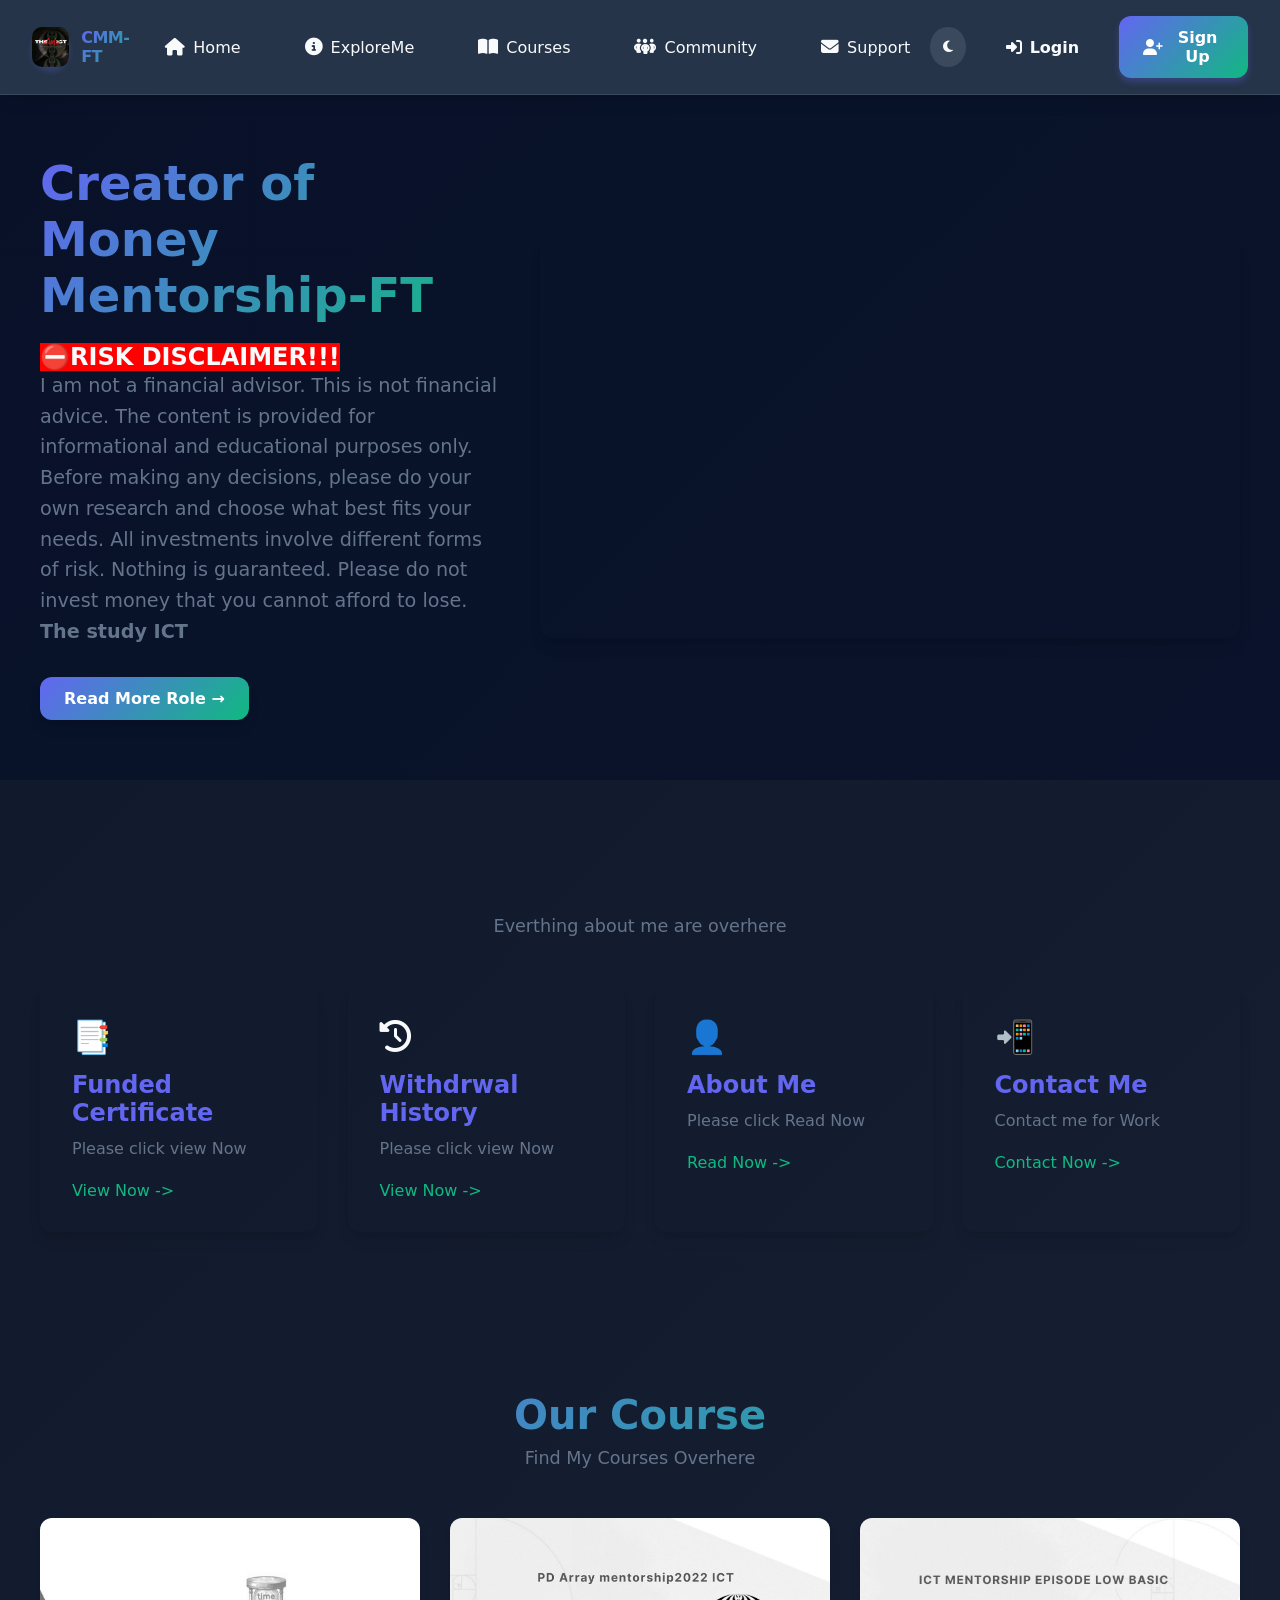
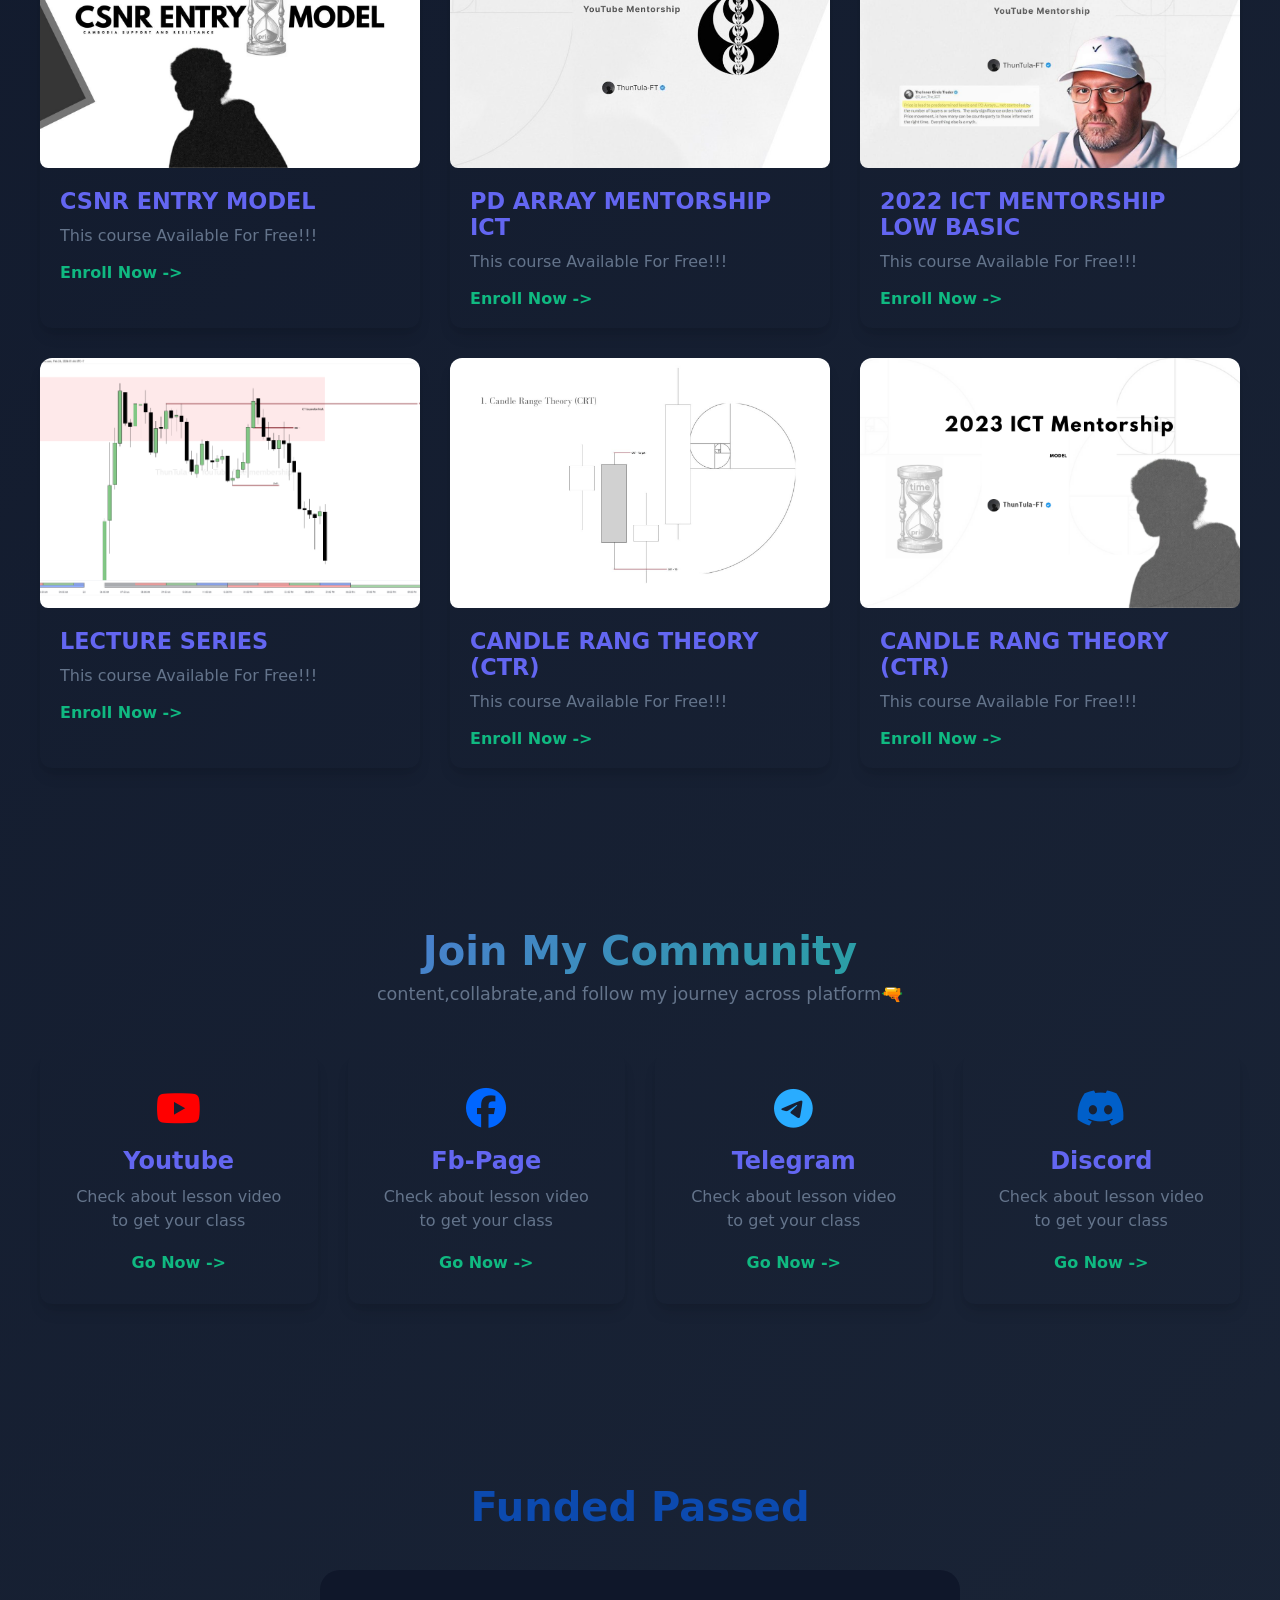
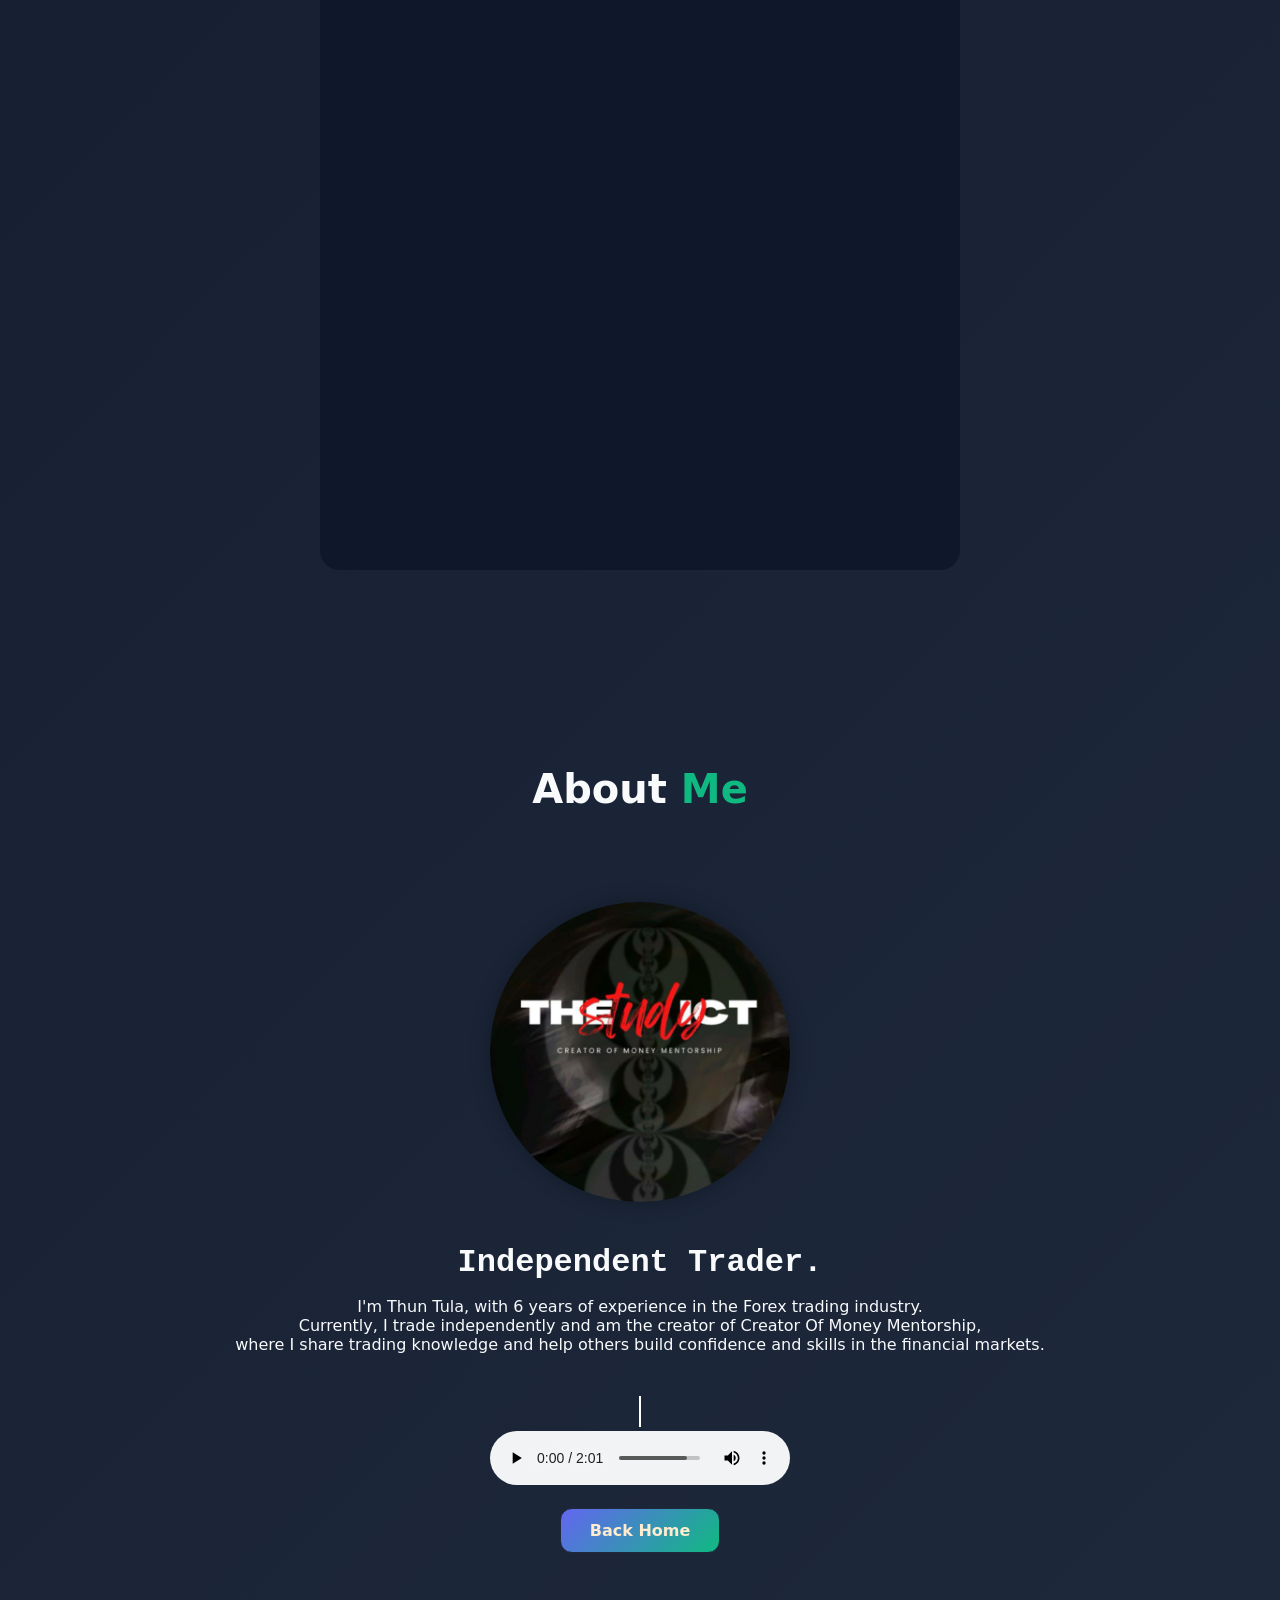
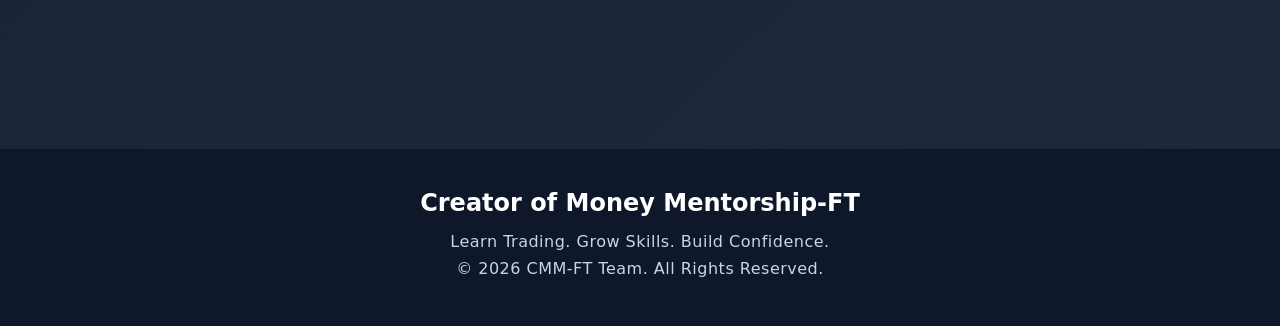
==== index.html @ d3e2100f "Initial commit" ====
<!DOCTYPE html>
<html lang="en">

<head>
    <meta charset="UTF-8">
    <meta name="viewport" content="width=device-width, initial-scale=1.0">
    <link rel="icon" type="img/jpg" href="/Frontend/favicon/fav.jpg">
    <title>Creator of Money Mentorship-FT</title>
    <link rel="stylesheet" href="https://cdnjs.cloudflare.com/ajax/libs/font-awesome/6.5.1/css/all.min.css">
    <link href="https://fonts.googleapis.com/css2?family=Changa+One&display=swap" rel="stylesheet">
    <link rel="stylesheet" href=":contentReference[oaicite:0]{index=0}">
    <link rel="stylesheet" href="/Frontend/style/style.css">

</head>

<body>
    <!--navbar section-->
    <header class="navbar">
        <div class="nav-container">
            <a href="#" class="nav-logo">
                <div class="logo-icon">
                    <img src="/Frontend//image/Profile.jpg" alt="logo">
                </div>
                <span class="logo-text">CMM-FT</span>
            </a>

            <!--menu section-->
            <ul class="nav-menu">
                <li class="nav-item">
                    <a href="#" class="nav-link">
                        <i class="fa-solid fa-house"></i>
                        Home
                    </a>
                </li>

                <li class="nav-item">
                    <a href="#explore" class="nav-link">
                        <i class="fa-solid fa-circle-info"></i>
                        ExploreMe
                    </a>
                </li>

                <li class="nav-item">
                    <a href="#course" class="nav-link">
                        <i class="fa-solid fa-book-open"></i>
                        Courses
                        <div class="dropdown">
                            <a href="#" class="dropdown-item">
                                CSNR ENTRY MODEL
                            </a>
                            <a href="#" class="dropdown-item">
                                PD ARRAY MENTORSHIP ICT
                            </a>
                            <a href="#" class="dropdown-item">
                                2022 ICT MENTORSHIP LOW BASIC
                            </a>
                            <a href="#" class="dropdown-item">
                                LECTURE SERIES
                            </a>
                            <a href="#" class="dropdown-item">
                                CANDLE RANG THEORY (CTR)
                            </a>
                            <a href="#" class="dropdown-item">
                                2023 ICT MENTORSHIP
                            </a>
                        </div>
                    </a>
                </li>
                <li class="nav-item">
                    <a href="#community" class="nav-link">
                        <i class="fa-sharp fa-solid fa-people-group"></i>
                        Community
                    </a>
                </li>

                <li class="nav-item">
                    <a onclick="showAlert()" class="nav-link">
                        <i class="fa-solid fa-envelope"></i>
                        Support
                    </a>
                </li>
            </ul>
            <div class="nav-actions">
                <button class="theme-toggle">
                    <i class="fa-solid fa-moon"></i>
                </button>
                <a onclick="showAlert()">
                    <button class="btn btn-login">
                        <i class="fas fa-sign-in-alt"></i>
                        Login
                    </button>
                </a>

                <a onclick="showAlert()">
                    <button class="btn btn-signup">
                        <i class="fa-solid fa-user-plus"></i>
                        Sign Up
                    </button>
                </a>

            </div>
            <div class="hamburger">
                <span></span>
                <span></span>
                <span></span>
            </div>
        </div>


        <!--mobile menu-->
        <div class="mobile-menu">
            <a href="#" class="mobile-nav-link">
                <i class="fa-solid fa-house"></i>
                Home
                <a href="#explore" class="mobile-nav-link">
                    <i class="fa-solid fa-circle-info"></i>
                    Explore Me
                </a>
            </a>
            <a href="#course" class="mobile-nav-link">
                <i class="fa-solid fa-book-open"></i>
                Courses
            </a>
            <a href="#community" class="mobile-nav-link">
                <i class="fa-sharp fa-solid fa-people-group"></i>
                Community
            </a>
            <a href="https://t.me/ThunTulaFT" target="_blank" class="mobile-nav-link">
                <i class="fa-solid fa-envelope"></i>
                Support
            </a>

            <div class="mobile-actions">
                <button class="btn btn-login">
                    <i class="fas fa-sign-in-alt"></i>
                    Login
                </button>
                <button class="btn btn-login">
                    <i class="fa-solid fa-user-plus"></i>
                    Sign up
                </button>
            </div>
        </div>
    </header>


    <section class="hero">
        <div class="hero-container">
            <div class="hero-content">
                <h1>Creator of Money Mentorship-FT</h1>
                <h2>⛔️RISK DISCLAIMER!!!</h2>
                <p class="typing">
                    I am not a financial advisor.
                    This is not financial advice.
                    The content is provided for informational and educational purposes only.
                    Before making any decisions, please do your own research and choose what best fits your needs.
                    All investments involve different forms of risk. Nothing is guaranteed.
                    Please do not invest money that you cannot afford to lose.<br>
                    <strong>The study ICT</strong>
                </p>
                <div class="hero-buttons">
                    <a href="Readmore.html" class="btn btn-primary" target="_blank">
                        Read More Role →
                    </a>
                </div>
            </div>

            <div class="hero-image">
            </div>
        </div>
    </section>

    <section class="explore" id="explore">
        <div class="explore-container">
            <h2 class="explore-title">Explore My Details</h2>
            <p class="explore-subtitle">
                Everthing about me are overhere
            </p>
            <div class="explore-grid">

                <div class="explore-card">
                    <div class="icon">📑</div>
                    <h3>Funded Certificate</h3>
                    <p>Please click view Now</p>
                    <a href="#certificate" class="explore-btn">View Now -></a>
                </div>

                <div class="explore-card">
                    <div class="icon"><i class="fas fa-history"></i></div>
                    <h3>Withdrwal History</h3>
                    <p>Please click view Now </p>
                    <a href="withdraw.html" class="explore-btn" target="_blank">View Now -></a>
                </div>

                <div class="explore-card">
                    <div class="icon">👤</div>
                    <h3>About Me</h3>
                    <p>Please click Read Now</p>
                    <a href="#aboutme" class="explore-btn">Read Now -></a>
                </div>

                <div class="explore-card">
                    <div class="icon contactme">📲</div>
                    <h3>Contact Me</h3>
                    <p>Contact me for Work</p>
                    <a href="https://t.me/ThunTulaFT " target="_blank" class="explore-btn">Contact Now -></a>
                </div>
            </div>
        </div>
    </section>
    <man>
        <!--Cousrse Section-->
        <section class="course" id="course">
            <div class="course-container">
                <h2 class="course-title">Our Course</h2>
                <p class="course-subtitle">Find My Courses Overhere</p>
                <div class="course-grid">

                    <div class="course-card">
                        <img src="/Frontend//image/CNR.JPG" alt="portfolio 1">
                        <div class="course-content">
                            <h3>CSNR ENTRY MODEL</h3>
                            <p>This course Available For Free!!! </p>
                            <a href="https://www.youtube.com/watch?v=GwpZ67wB1wU&list=PLSvS4MF3vztY5lLiX4H180KcWMzcq28nS"
                                class="course-btn" target="_blank">
                                Enroll Now -> </a>
                        </div>
                    </div>

                    <div class="course-card">
                        <img src="/Frontend//image/PD2022.jpg" alt="portfolio 1">
                        <div class="course-content">
                            <h3>PD ARRAY MENTORSHIP ICT</h3>
                            <p>This course Available For Free!!!</p>
                            <a href="https://www.youtube.com/watch?v=SGGp9Tu4rHY&list=PLSvS4MF3vztbZGdLBbbGrmIPS9zjId9E1"
                                class="course-btn" target="_blank">
                                Enroll Now -></a>
                        </div>
                    </div>

                    <div class="course-card">
                        <img src="/Frontend//image/2022Lowbasic.jpg" alt="portfolio 1">
                        <div class="course-content">
                            <h3>2022 ICT MENTORSHIP LOW BASIC</h3>
                            <p>This course Available For Free!!!</p>
                            <a href="https://www.youtube.com/watch?v=KZmHzyJN9XU&list=PLSvS4MF3vztZxAFco-1-sVggJFagF5srw"
                                class="course-btn" target="_blank">
                                Enroll Now -></a>
                        </div>
                    </div>

                    <div class="course-card">
                        <img src="/Frontend//image/Lecture.jpj.png" alt="portfolio 1">
                        <div class="course-content">
                            <h3>LECTURE SERIES</h3>
                            <p>This course Available For Free!!!</p>
                            <a href="https://www.youtube.com/watch?v=MzbNcV7ZjGQ&list=PLSvS4MF3vzta4-t3RJPoKAr5DSOoAqXLY"
                                class="course-btn" target="_blank">
                                Enroll Now -></a>
                        </div>
                    </div>

                    <div class="course-card">
                        <img src="/Frontend//image/CRT(ICT).JPG" alt="portfolio 1">
                        <div class="course-content">
                            <h3>CANDLE RANG THEORY (CTR)</h3>
                            <p>This course Available For Free!!!</p>
                            <a href="https://www.youtube.com/watch?v=RX27lgINgR8&list=PLSvS4MF3vztZA9cQuiKvwjT5oh3g2rDn9"
                                class="course-btn" target="_blank">
                                Enroll Now -></a>
                        </div>
                    </div>

                    <div class="course-card">
                        <img src="/Frontend//image/2023ICT.JPG" alt="portfolio 1">
                        <div class="course-content">
                            <h3>CANDLE RANG THEORY (CTR)</h3>
                            <p>This course Available For Free!!!</p>
                            <a href="https://www.youtube.com/watch?v=yVVTRS_9ZbY&list=PLSvS4MF3vztYLpqIWCcK0OPNbBn0mC2Wa"
                                class="course-btn" target="_blank">
                                Enroll Now -></a>
                        </div>
                    </div>

                </div>
            </div>
        </section>

        <section class="community" id="community">
            <div class="community-container">
                <h2 class="community-title">Join My Community</h2>
                <p class="community-subtitle">
                    content,collabrate,and follow my journey across platform🔫
                </p>
                <div class="community-grid">

                    <div class="community-card">
                        <div class="icon icon-1"><i class="fa-brands fa-youtube"></i></div>
                        <h3>Youtube</h3>
                        <p>Check about lesson video to get your class</p>
                        <a href="https://www.youtube.com/@ThunTula-FT" class="community-btn" target="_blank">
                            Go Now ->
                        </a>
                    </div>

                    <div class="community-card">
                        <div class="icon icon-2"><i class="fa-brands fa-facebook"></i></div>
                        <h3>Fb-Page</h3>
                        <p>Check about lesson video to get your class</p>
                        <a href="https://www.facebook.com/profile.php?id=61568427742130" class="community-btn"
                            target="_blank">
                            Go Now ->
                        </a>
                    </div>

                    <div class="community-card">
                        <div class="icon icon-3"><i class="fa-brands fa-telegram"></i></div>
                        <h3>Telegram</h3>
                        <p>Check about lesson video to get your class</p>
                        <a href="https://t.me/Creator_of_membership_FT" class="community-btn" target="_blank">

                            Go Now ->
                        </a>
                    </div>

                    <div class="community-card">
                        <div class="icon icon-4"><i class="fa-brands fa-discord"></i></div>
                        <h3>Discord</h3>
                        <p>Check about lesson video to get your class</p>
                        <a href="https://discord.com/invite/UXzxFatB6F" class="community-btn" target="_blank">
                            Go Now ->
                        </a>
                    </div>
                </div>
            </div>
        </section>
        <!--Certifarte Section-->

        <!-- Certificate Section -->
        <section class="certificate-section" id="certificate">
            <h2 class="section-title">Funded Passed</h2>

            <div class="certificate-slider">
                <div class="certificate-track"></div>
            </div>
        </section>

        <section class="aboutme" id="aboutme">
            <h2 class="heading">About <span>Me</span></h2>

            <div class="about-img">
                <img src="/Frontend/image/Profile.jpg" alt="">
                <span class="circle-span"></span>
            </div>

            <div class="about-content">
                <h3>Independent Trader.</h3>
                <p>I'm Thun Tula, with 6 years of experience in the Forex trading industry.<br> Currently, I trade
                    independently and am the creator of Creator Of Money Mentorship, <br>where I share trading knowledge
                    and
                    help others build confidence and skills in the financial markets.
                </p>
                <strong>I am student of The Inner circle Trader!
                    <i class="fa-solid fa-circle-check blue-tick"></i>

                </strong>
                <br>
                <audio controls>
                    <source src="/Frontend/voice/ICTvoice.mp3" type="audio/mpeg">
                    Your browser does not support audio.
                </audio>
                <br><br>
                <div class="btn-box" btns>
                    <a href="#" class="btns btn">Back Home</a>
                </div>

            </div>
        </section>
    </man>
    <footer class="footer">
        <div class="footer-content">
            <h3>Creator of Money Mentorship-FT</h3>
            <p>Learn Trading. Grow Skills. Build Confidence.</p>
            <p>© 2026 CMM-FT Team. All Rights Reserved.</p>
        </div>
    </footer>

    <script src="/Frontend/js/scrip.js"></script>
</body>

</html>
---- Frontend/style/style.css ----
* {
  margin: 0;
  padding: 0;
  box-sizing: border-box;
  font-family: 'Segoe UI', system-ui, sans-serif;
}

:root {
  --primary: #6366f1;
  --primary-dark: #4f46e5;
  --secondary: #10b981;
  --dark: #1e293b;
  --light: #f8fafc;
  --gray: #64748b;
  --gradient: linear-gradient(135deg, var(--primary), var(--secondary));
  --shadow: 0 10px 15px -3px rgba(0, 0, 0, 0.1), 0 4px 6px -2px rgba(0, 0, 0, 0.05);
  --radius: 12px;
  --transition: all 0.3s cubic-bezier(0.25, 0.46, 0.45, 0.94);
}
html {
  scroll-behavior: smooth;
}
body {
  background: linear-gradient(135deg, #0f172a, #1e293b);
  color: var(--light);
  min-height: 100vh;
  display: flex;
  flex-direction:column;
}

/*header*/
/* Navigation Bar Styles */
.navbar {
  background: rgba(40, 54, 75, 0.95);
  backdrop-filter: blur(10px);
  border-bottom: 1px solid rgba(255, 255, 255, 0.1);
  padding: 1rem 2rem;
  position:sticky;
  top: 0;
  z-index: 1000;
  box-shadow: var(--shadow);
}
.nav-container {
  max-width: 1400px;
  margin: 0 auto;
  display: flex;
  justify-content: space-between;
  align-items: center;
}

.nav-logo {
  display: flex;
  align-items: center;
  gap: 0.75rem;
  text-decoration:none ;
}

.logo-icon {
  background: var(--gradient);
  width: 40px;
  height: 40px;
  border-radius: 100px;
  display: flex;
  align-items: center;
  justify-content: center;
  font-size: 1.5rem;
  color: white;
  box-shadow: 0 4px 6px rgba(99, 102, 241, 0.3);
  transition: var(--transition);
}
.logo-icon img{
  width: 100%;
  height: 100%;
  object-fit: cover;
  border-radius: 10px;
  display: block;
}
.nav-logo:hover .logo-icon {
  transform:rotate(10deg) scale(1.2);

}

.logo-text {
  font-size: 1rem;
  font-weight: 700;
  background: var(--gradient);
  -webkit-background-clip: text;
  background-clip: text;
  color: transparent;
  letter-spacing: -0.5px;
  text-decoration: none;
}

/*menu fuction*/
.nav-menu {
  display: flex;
  list-style: none;
  gap: 1.5rem;
}

.nav-item {
  position: relative;
}

.nav-link {
  color: var(--light);
  text-decoration: none;
  font-weight: 500;
  padding: 0.75rem 1.25rem;
  border-radius: var(--radius);
  transition: var(--transition);
  display: flex;
  align-items: center;
  gap: 0.5rem;
  position: relative;
  overflow: hidden;
}

.nav-link::before {
  content: '';
  position: absolute;
  top: 0;
  left: -100%;
  width: 100%;
  height: 100%;
  background: var(--gradient);
  transition: left 0.5s ease;
  z-index: -1;
  border-radius: var(--radius);
}

.nav-link:hover::before {
  left: 0;
}

.nav-link:hover {
  color: white;
  transform: translateY(-2px);
  box-shadow: 0 5px 15px rgba(99, 102, 241, 0.4);
}

.nav-link i {
  font-size: 1.1rem;
  transition: transform 0.3s ease;
}

.nav-link:hover i {
  transform: scale(1.2);
}

.nav-actions {
  display: flex;
  align-items: center;
  gap: 1rem;
}

.btn {
  padding: 0.75rem 1.5rem;
  border-radius: var(--radius);
  font-weight: 600;
  cursor: pointer;
  transition: var(--transition);
  border: none;
  display: flex;
  align-items: center;
  gap: 0.5rem;
}

.btn-login {
  background: transparent;
  color: var(--light);
  border: 1px solid var(--gray);
  
}

.btn-login:hover {
  background: rgba(255, 255, 255, 0.1);
  border-color: var(--primary);
  transform: translateY(-2px);
}

.btn-signup {
  background: var(--gradient);
  color: white;
  box-shadow: 0 4px 6px rgba(99, 102, 241, 0.3);
}

.btn-signup:hover {
  transform: translateY(-2px) scale(1.05);
  box-shadow: 0 6px 20px rgba(99, 102, 241, 0.4);
}
#m{
  text-decoration: none;
}

.hamburger {
  display: none;
  flex-direction: column;
  cursor: pointer;
  gap: 4px;
  padding: 0.5rem;
  border-radius: 6px;
  background: rgba(255, 255, 255, 0.1);
}

.hamburger span {
  width: 25px;
  height: 3px;
  background: var(--light);
  border-radius: 2px;
  transition: var(--transition);
}

.dropdown {
  position: absolute;
  top: 100%;
  left: 0;
  background: rgba(30, 41, 59, 0.95);
  backdrop-filter: blur(10px);
  min-width: 200px;
  border-radius: var(--radius);
  box-shadow: var(--shadow);
  opacity: 0;
  visibility: hidden;
  transform: translateY(10px);
  transition: var(--transition);
  z-index: 100;
}

.nav-item:hover .dropdown {
  opacity: 1;
  visibility: visible;
  transform: translateY(0);
}

.dropdown-item {
  display: block;
  padding: 0.75rem 1.5rem;
  color: var(--light);
  text-decoration: none;
  transition: var(--transition);
  border-bottom: 1px solid rgba(255, 255, 255, 0.05);
}

.dropdown-item:last-child {
  border-bottom: none;
}

.dropdown-item:hover {
  background: rgba(99, 102, 241, 0.2);
  padding-left: 2rem;
}


.theme-toggle {
  background: rgba(255, 255, 255, 0.1);
  border: none;
  width: 40px;
  height: 40px;
  border-radius: 50%;
  display: flex;
  align-items: center;
  justify-content: center;
  cursor: pointer;
  color: var(--light);
  transition: var(--transition);
}

.theme-toggle:hover {
  background: var(--primary);
  transform: rotate(30deg);
}

/* Mobile Menu Styles */
.mobile-menu {
  display: none;
  position: absolute;
  top: 100%;
  left: 0;
  width: 100%;
  background: rgba(30, 41, 59, 0.98);
  backdrop-filter: blur(10px);
  border-radius: 0 0 var(--radius) var(--radius);
  box-shadow: var(--shadow);
  padding: 1rem;
  flex-direction: column;
  gap: 0.5rem;
  opacity: 0;
  visibility: hidden;
  transform: translateY(-10px);
  transition: var(--transition);
}

.mobile-menu.active {
  opacity: 1;
  visibility: visible;
  transform: translateY(0);
}

.mobile-nav-link {
  display: flex;
  align-items: center;
  gap: 0.5rem;
  padding: 1rem;
  color: var(--light);
  text-decoration: none;
  border-radius: var(--radius);
  transition: var(--transition);
}

.mobile-nav-link:hover {
  background: rgba(99, 102, 241, 0.2);
}

.mobile-actions {
  display: flex;
  gap: 0.5rem;
  margin-top: 1rem;
}

.mobile-actions .btn {
  flex: 1;
  justify-content: center;
}

@media screen and (max-width: 968px) {

  .nav-menu,
  .nav-actions {
    display: none;
  }

  .hamburger {
    display: flex;
  }

  .mobile-menu {
    display: flex;
  }
}

@media screen and (max-width: 480px) {
  .navbar {
    padding: 1rem;
  }

  .logo-text {
    font-size: 1.3rem;
  }

  .mobile-actions {
    flex-direction: column;
  }
}

/* Animation for page load */
@keyframes fadeIn {
  from {
    opacity: 0;
    transform: translateY(-20px);
  }

  to {
    opacity: 1;
    transform: translateY(0);
  }
}

.navbar {
  animation: fadeIn 0.8s ease;
}



.hero {
  flex: 1;
  display: flex;
  align-items: center;
  justify-content: center;
  padding: 60px 20px;
  /* Background image */
  background-image:
    linear-gradient(rgba(5, 15, 40, 0.7), rgba(5, 15, 40, 0.7));
}

.hero-container {
  max-width: 1200px;
  display: grid;
  grid-template-columns: 1fr 1fr;
  gap: 40px;
  align-items: center;
}

.hero-content h1 {
  font-size: 3rem;
  font-weight: 800;
  margin-bottom: 20px;
  background: var(--gradient);
  animation: mentor1;
  animation-duration: 10s;
  animation-iteration-count: infinite;
  animation-delay: 4s;
  -webkit-background-clip: text;
  -webkit-text-fill-color: transparent;
}
/*@keyframes mentor1{
  from{margin-left:100%}
    to{margin-right:50%;}
}*/
@keyframes mentor1{
  50%{transform: rotateX(360deg);}
}
.hero-content h2{
  background: red;
  display: inline-block;
  animation: opacity;
  animation-duration: 8s;
  animation-iteration-count: infinite;
}
@keyframes opacity{
  50%{opacity:0;}
}
.hero-content p {
  font-size: 1.2rem;
  line-height: 1.6;
  color: var(--gray);
  margin-bottom: 30px;
  animation: fadeIn 7s ease-in-out;
}

.hero-buttons {
  display: flex;
  gap: 15px;
}

.btn {
  padding: 12px 24px;
  border-radius: var(--radius);
  font-size: 1rem;
  font-weight: 600;
  cursor: pointer;
  transition: var(--transition);
  border: none;
}

.btn-primary {
  background: var(--gradient);
  color: white;
  box-shadow: var(--shadow);
  text-decoration: none;
}

.btn-primary:hover {
  transform: translateY(-3px) scale(1.03);
}


.btn-outline:hover {
  background: var(--primary-dark);
  color: white;
  border-color: var(--primary-dark);
}

.hero-image {
  width: 700px;
  height: 400px;
  border-radius: var(--radius);
  box-shadow: var(--shadow);
  background-size: cover;
  background-position: center;

  /* 2 animations together */
  animation: changeImage1 20s infinite,float 5s ease-in-out infinite;
}

@keyframes changeImage1 {
  0%, 24% {
    background-image: url("/Frontend//image/even1.jpg");
  }

  25%, 49% {
    background-image: url("/Frontend//image/even2.jpg");
  }

  50%, 74% {
    background-image: url("/Frontend//image/even3.jpg");
  }

  75%, 100% {
    background-image: url("/Frontend//image/pull1.jpg");
  }
}



@keyframes float {

  0%,
  100% {
    transform: translateY(0);
  }

  50% {
    transform: translateY(-30px);
  }
}

/* Responsive */
@media (max-width: 900px) {
  .hero-container {
    grid-template-columns: 1fr;
    text-align: center;
  }

  .hero-buttons {
    justify-content: center;
  }
}
.explore{
  padding: 80px 20px;
  color: var(--light);
  text-align: center;
  transition: var(--transition);
}
.ligh-mode .explore{
  background: var(--dark);
}
.explore-title{
  font-size: 2.5rem;
  font-weight: 700;
  margin-bottom: 10px;
  background: var(--gradient);
  -webkit-background-clip: text;
  -webkit-text-fill-color: transparent;
  overflow: hidden;
  white-space: nowrap;
  width: 0;
  animation: typing;
  animation-duration: 10s;
  animation-iteration-count: infinite;
}
@keyframes typing {
  from {
    width: 0;
  }
  to {
    width: 100%;
  }
}


 

.explore-subtitle{
  color:var(--gray) ;
  font-size: 1.1rem;
  margin-bottom: 50px;
}
.explore-grid{
  display: grid;
  grid-template-columns: repeat(auto-fit,minmax(250px,1fr));
  gap:30px;
  max-width: 1200px;
  margin: auto;
}
.explore-card{
  padding: 30px;
  border-radius:var(--radius);
  box-shadow: var(--shadow);
  transition: var(--transition);
  text-align: left;
  border: 2px solid transparent;
}
.ligh-mode .explore-card{
  background: #ffffff;
  color: var(--dark);
  box-shadow: 0 8px 20px rgba(0,0,0,0.08);
}
.ligh-mode .explore-card:hover{
  background:linear-gradient(#ffffff,#ffffff)padding-box,var(--gradient) border-box;
}
.explore-card .icon{
  font-size: 2rem;
  margin-bottom: 15px;
}
.explore-card h3{
  font-size: 1.5rem;
  margin-bottom: 10px;
  color: var(--primary);
}
.ligh-mode .explore-card h3{
  color: var(--secondary);
}
.explore-card p{
  font-size: 1rem;
  color: var(--gray);
  margin-bottom:20px;
  line-height: 1.5;
}
.explore-btn{
  display: inline-block;
  font-size: 600;
  color:var(--secondary);
  transition: var(--transition);
  text-decoration: none;
}
.explore-btn:hover{
  color: var(--primary);
  text-decoration: underline;
}
.course {
  padding: 80px 20px;
  /* background: var(--dark); */
  color: var(--light);
  text-align: center;
  transition: var(--transition);
}

.light-mode .course {
  background: var(--light);
  color: var(--dark);
}

.course-title {
  font-size: 2.5rem;
  font-weight: 700;
  margin-bottom: 10px;
  background: var(--gradient);
  -webkit-background-clip: text;
  -webkit-text-fill-color: transparent;
}


.course-subtitle {
  color: var(--gray);
  font-size: 1.1rem;
  margin-bottom: 50px;
}

.course-grid {
  display: grid;
  grid-template-columns: repeat(auto-fit, minmax(280px, 1fr));
  gap: 30px;
  max-width: 1200px;
  margin: auto;
}

.course-card {
  /* background: #0f172a; */
  border-radius: var(--radius);
  box-shadow: var(--shadow);
  overflow: hidden;
  transition: var(--transition);
  text-align: left;
  cursor: pointer;
}


.course-card img {
  width: 100%;
  height: 250px;
  object-fit: cover; 
  border-radius: 8px; 
  display: block;
  transition: transform 0.4s ease;
}

.course-card img:hover {
  transform: scale(1.05);
}

.course-card:hover img {
  transform: scale(1.05);
}

.course-content {
  padding: 20px;
}

.course-card h3 {
  font-size: 1.4rem;
  margin-bottom: 10px;
  color: var(--primary);
}

.light-mode .course-card h3 {
  color: var(--secondary);
}

.course-card p {
  font-size: 1rem;
  color: var(--gray);
  line-height: 1.5;
  margin-bottom: 15px;
}

.course-btn {
  font-weight: 600;
  color: var(--secondary);
  text-decoration: none;
  transition: var(--transition);
}

.course-btn:hover {
  color: var(--primary);
  text-decoration: underline;
}
.community{
  padding:80px 20px;
  color:var(--light);
  text-align: center;
  transition: var(--transition);
}
.ligh-mode .community{
  background: var(--light);
  color: var(--dark);
}
.community-title{
  font-size: 2.5rem;
  font-weight: 700;
  margin-bottom: 10px;
  background: var(--gradient);
  -webkit-background-clip: text;
  -webkit-text-fill-color: transparent;
}
.community-subtitle{
  color: var(--gray);
  font-size: 1.1rem;
  margin-bottom: 50px;
}
.community-grid{
  display: grid;
  grid-template-columns: repeat(auto-fit,minmax(250px,1fr));
  gap:30px;
  max-width: 1200px;
  margin: auto;
}
.community-card{
  padding:30px;
  border-radius: var(--radius);
  box-shadow: var(--shadow);
  transition: var(--transition);
  text-align: center;
  cursor: pointer;
  border: 2px solid transparent;
}
.ligh-mode .community-card{
  background: #ffffff;
  color: var(--dark);
  box-shadow: 0 8px 20px rgba(0,0,0,0.08);
}
.community-card:hover{
  transform: translateY(-8px);
  border:2px solid transparent;
}
.ligh-mode .community-card:hover{
  background: linear-gradient(#ffffff,#ffffff) padding-box,var(--gradient) border-box;
}
.community-card .icon{
  font-size: 2.5rem;
  margin-bottom: 15px;
}
.community-card .icon-1{
  color: red;
}
.community-card .icon-2{
  color: #0066FF;
}
.community-card .icon-3{
  color:#29ACFF;
}
.community-card .icon-4{
  color: #005FC9;
}
.community-card h3{
  font-size: 1.5rem;
  margin-bottom: 10px;
  color: var(--primary);
}
.ligh-mode .community-card h3{
  color: var(--secondary);
}
.community-card p{
  font-size: 1rem;
  color: var(--gray);
  margin-bottom: 20px;
  line-height: 1.5;
}
.community-btn{
  display: inline-block;
  font-weight: 600;
  color: var(--secondary);
  text-decoration: none;
  transition: var(--transition);
}
.community-btn:hover{
  color: var(--primary);
  text-decoration: underline;
}


.aboutme{
  display: flex;
  justify-content: center;
  align-items: center;
  flex-direction: column;
  gap: 2rem;
  padding: 6rem;
}
.ligh-mode .aboutme{
  background: var(--light);
  color: var(--dark);
}
.about-img{
  position: relative;
  width: 20rem;
  height: 20rem;
  border-radius: 50%;
  display: flex;
  justify-content: center;
  align-items: center;
}
.about-img img{
  width: 300px;
  height: 300px;
  border-radius: 50%;
  object-fit: cover;
  border:var(--dark);
  box-shadow: 0 0 20px rgba(0, 0, 0, 0.3);
}
span{
  color: var(--secondary);
}

.heading{
  font-size: 2.5rem;
  margin-bottom: 3rem;
  text-align: center;
}
.about-content{
  text-align: center;
}
.about-content p{
  font-size: 1rem;
  margin: 1rem 0 2rem;
}
.about-content h3{
  font-size: 2rem;
  font-family: "Roboto Mono", monospace;
}
.btn-box .btns{
  display: inline-block;
  width: 10rem;
  font-size: 1    rem;
  border: 0.1rem solid var(--dark);
  background: var(--gradient);
  text-decoration: none;
  color: blanchedalmond;
}
.bnts a{
  align-items: center;
  font-size: ;
}
.btn-box .btns a::before{
  background: var(--primary);
  
}
.about-content strong{
  font-size: 1.7rem;
  margin-top: 10px;
  display: inline-block;   /* important */
  width: 0;
  overflow: hidden;        /* hide text */
  white-space: nowrap;     /* keep text on one line */
  border-right: 2px solid white; /* cursor */
  animation: student 10s steps(30) infinite,
             blink 0.7s step-end infinite;
          
}
@keyframes student{
   0% {
    width: 0;
  }
  50% {
    width: 100%;
  }
  100% {
    width: 0;
  }
}

.blue{
  display: flex;
  font-size: 0.2rem;
}
.about-content i{
  color: rgb(0, 102, 255);
}

/* CERTIFICATE SECTION */

.certificate-section{
    width: 50%;
    margin: 100px auto;
    text-align: center;
}

.section-title{
    font-size: 2.5rem;
    margin-bottom: 40px;
    color: #0c4aaf;
}

.certificate-slider{
    width: 100%;
    height: 600px; /* change height */
    border-radius: 20px;
    overflow: hidden;
    position: relative;
    background:#0f172a;
}

.certificate-track{
    width: 100%;
    height: 100%;
    animation: certificateSlide 60s infinite;

    background-size: contain; /* important */
    background-repeat: no-repeat;
    background-position: center;
}

/* AUTO IMAGE CHANGE */

@keyframes certificateSlide{

    0%{
        background-image: url("/Frontend/image/cert1.png");
    }

    20%{
        background-image: url("/Frontend/image/cert2.PNG");
    }

    40%{
        background-image: url("/Frontend/image/cert3.png");
    }

    60%{
        background-image: url("/Frontend/image/cert4.JPG");
    }

    80%{
        background-image: url("/Frontend/image/cert5.JPG");
    }

    100%{
        background-image: url("/Frontend/image/cert1.png");
    }
}

/* MOBILE */

@media(max-width:768px){

    .certificate-slider{
        height: 250px;
    }

    .section-title{
        font-size: 2rem;
    }
}



/*footer*/
.footer{
    width: 100%;
    background: #0f172a;
    padding: 40px 20px;
    text-align: center;
    margin-top: 100px;
}

.footer-content h3{
    color: #ffffff;
    font-size: 1.5rem;
    margin-bottom: 15px;
}

.footer-content p{
    color: #cbd5e1;
    font-size: 1rem;
    margin: 8px 0;
    letter-spacing: 0.5px;
}

/* HOVER EFFECT */

.footer-content h3:hover{
    color: #38bdf8;
    transition: 0.4s;
}



/* =========================
   TABLET (max-width: 1024px)
========================= */
@media screen and (max-width: 1024px) {

  .hero-container {
    grid-template-columns: 1fr;
    text-align: center;
    gap: 30px;
  }

  .hero-image {
    width: 100%;
    max-width: 500px;
    height: 300px;
    margin: auto;
  }

  .certificate-slider {
    width: 90%;
    height: 300px;
  }

  .aboutme {
    padding: 3rem;
  }

  .about-img img {
    width: 250px;
    height: 250px;
  }
}


/* =========================
   PHONE (max-width: 768px)
========================= */
@media screen and (max-width: 768px) {

  /* Navbar */
  .nav-menu,
  .nav-actions {
    display: none;
  }

  .hamburger {
    display: flex;
  }

  .logo-text {
    font-size: 0.9rem;
  }

  /* Hero */
  .hero {
    padding: 30px 15px;
  }

  .hero-content h1 {
    font-size: 2rem;
  }

  .hero-content h2 {
    font-size: 1rem;
  }

  .hero-content p {
    font-size: 1rem;
  }

  .hero-buttons {
    flex-direction: column;
    align-items: center;
  }

  .hero-image {
    width: 100%;
    height: 220px;
  }

  /* Grid sections */
  .explore-grid,
  .course-grid,
  .community-grid {
    grid-template-columns: 1fr;
  }

  /* About */
  .aboutme {
    padding: 2rem 1rem;
  }

  .about-img img {
    width: 180px;
    height: 180px;
  }

  .about-content h3 {
    font-size: 1.4rem;
  }

  .about-content strong {
    font-size: 1rem;
  }

  /* Certificate */
  .certificate-slider {
    width: 100%;
    height: 220px;
  }

  /* Titles */
  .section-title,
  .course-title,
  .community-title,
  .explore-title,
  .heading {
    font-size: 1.8rem;
  }

  /* Footer */
  .footer {
    padding: 1.5rem;
  }
}


/* =========================
   SMALL PHONE (max-width: 480px)
========================= */
@media screen and (max-width: 480px) {

  .navbar {
    padding: 0.8rem;
  }

  .hero-content h1 {
    font-size: 1.6rem;
  }

  .hero-image {
    height: 180px;
  }

  .certificate-slider {
    height: 180px;
  }

  .btn {
    width: 100%;
    justify-content: center;
  }
}
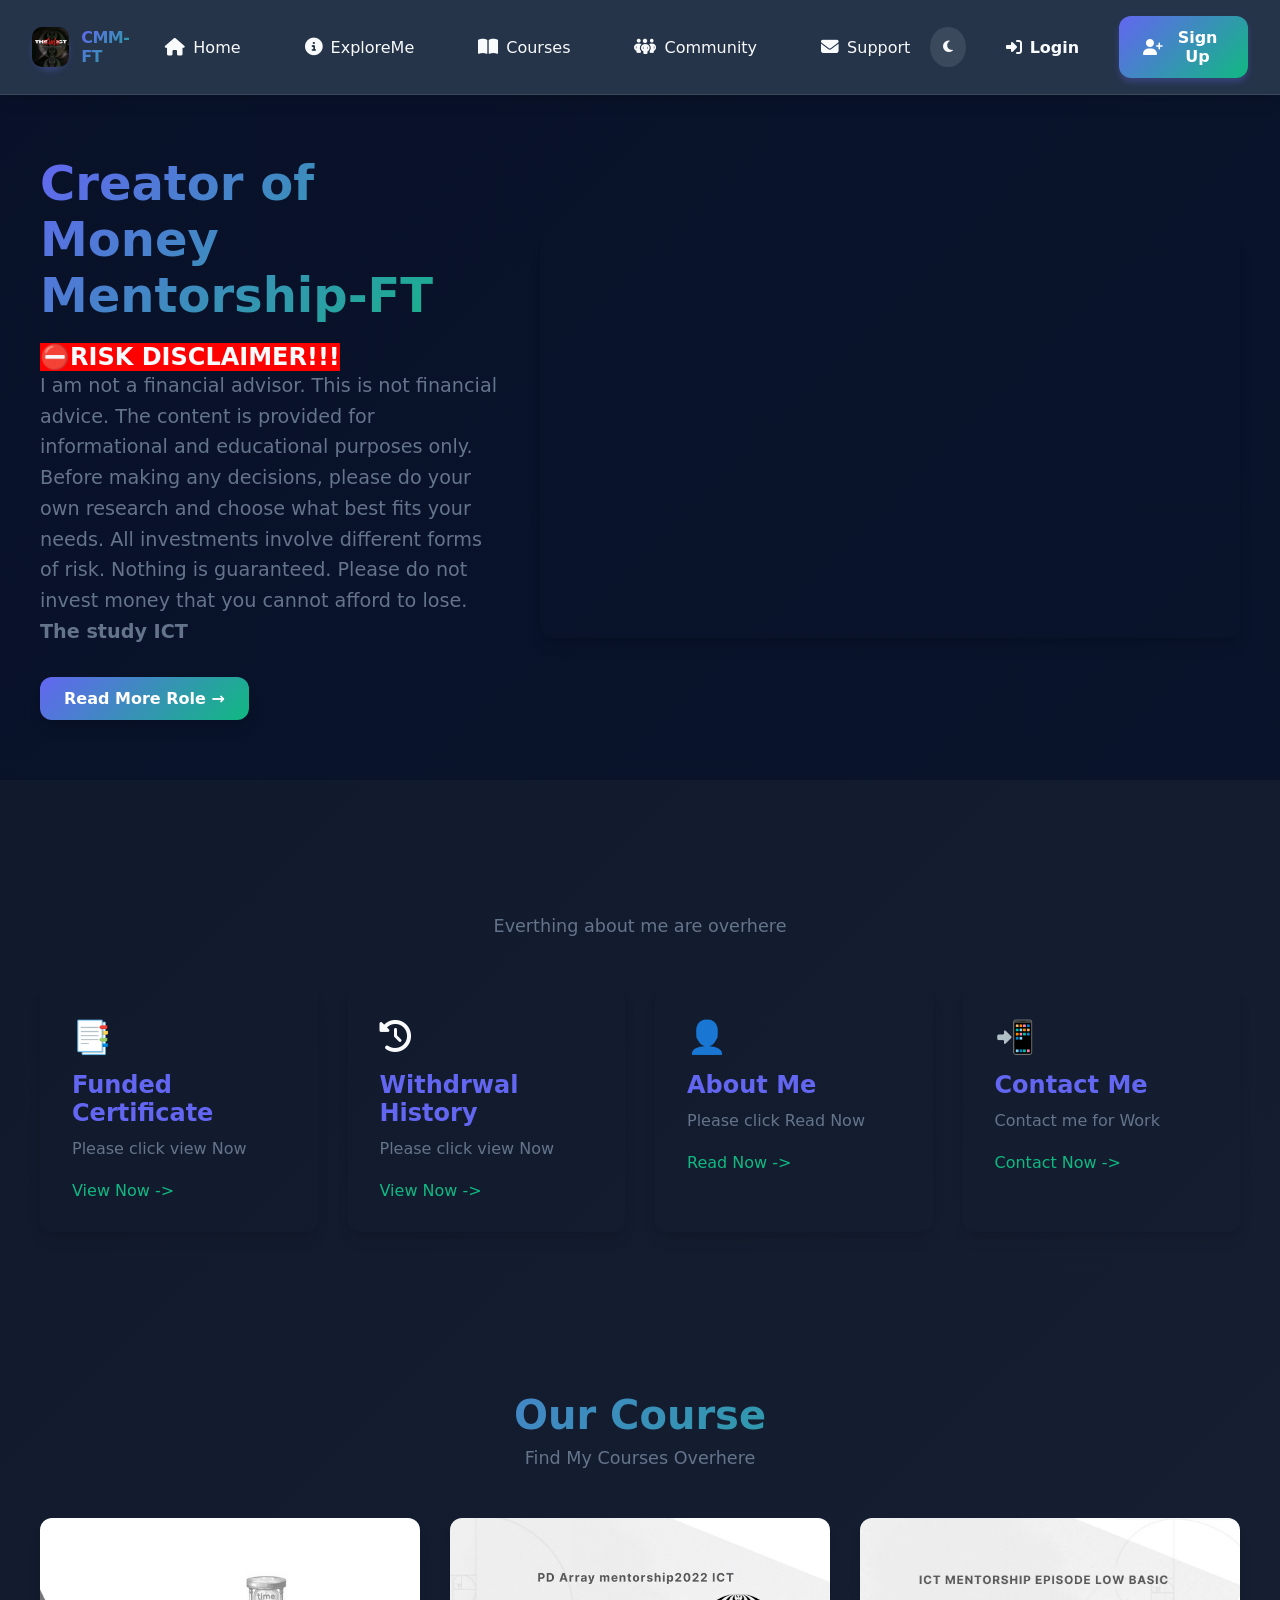
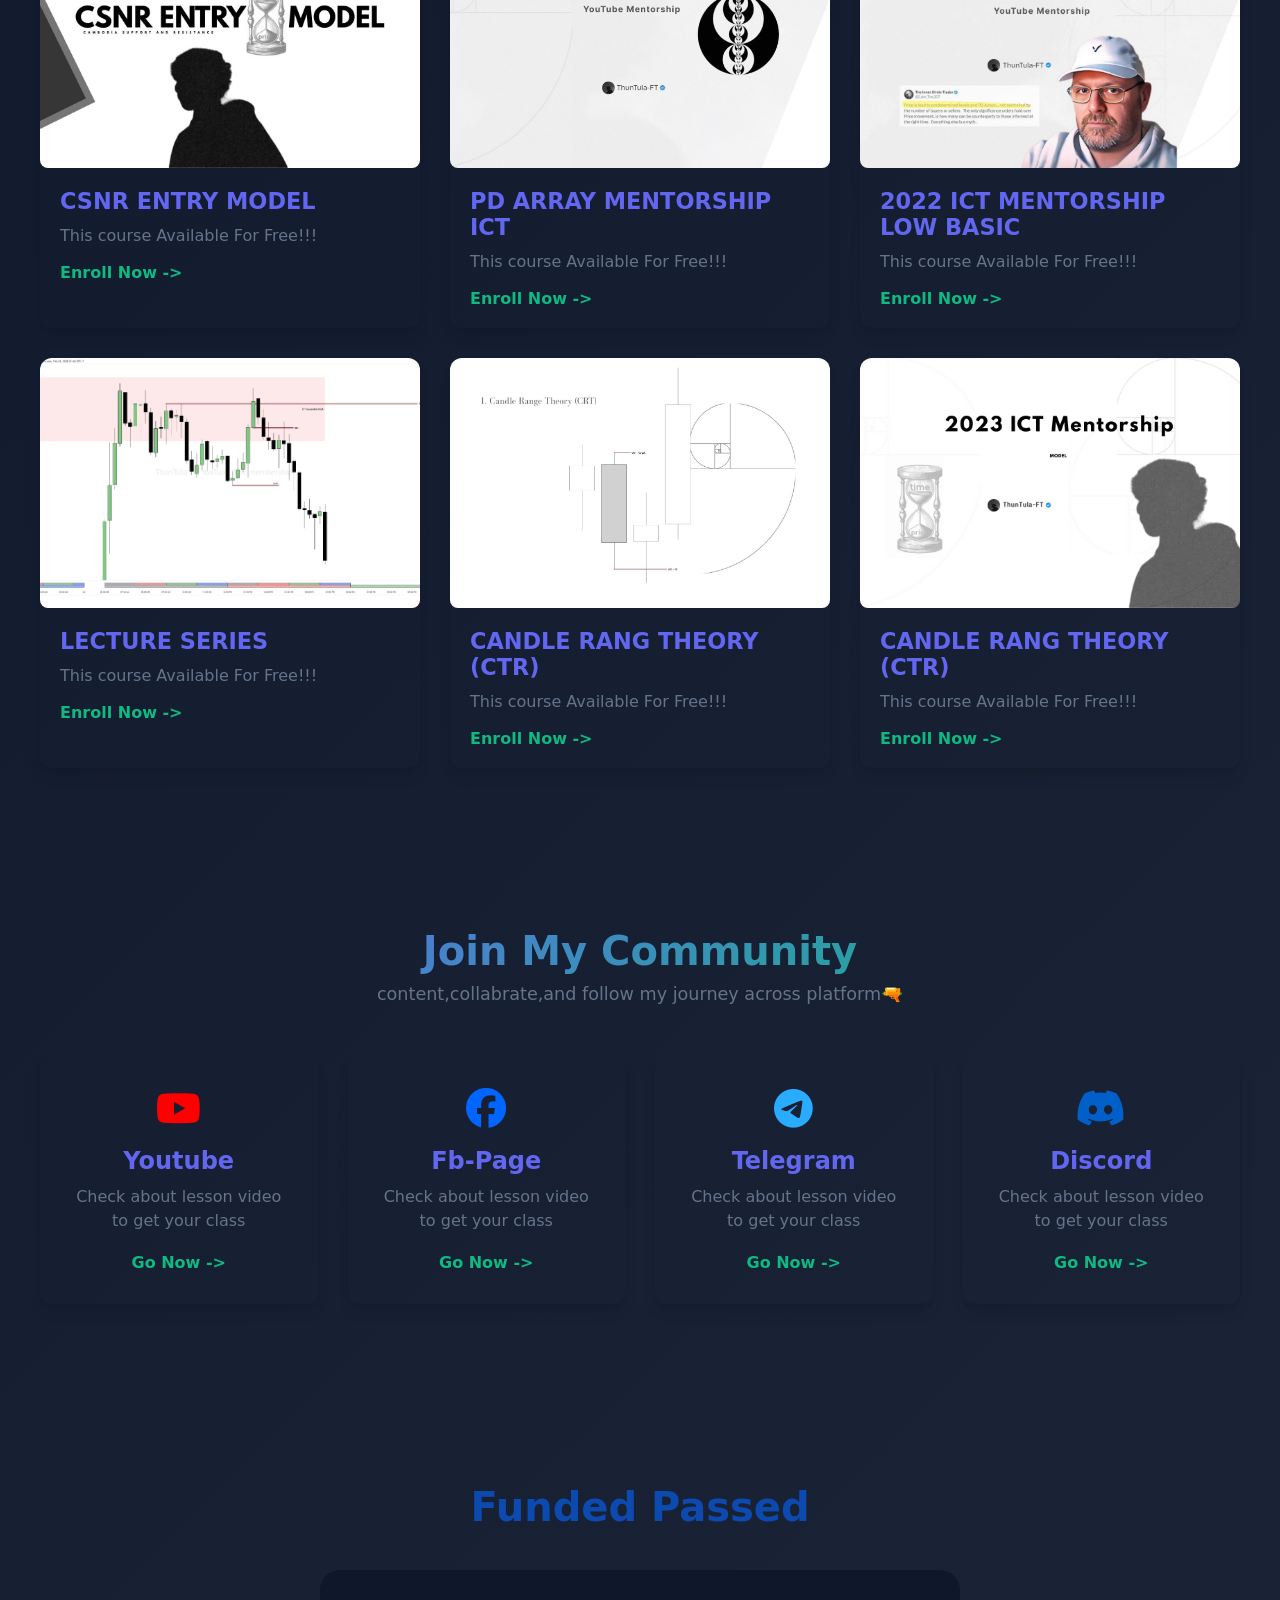
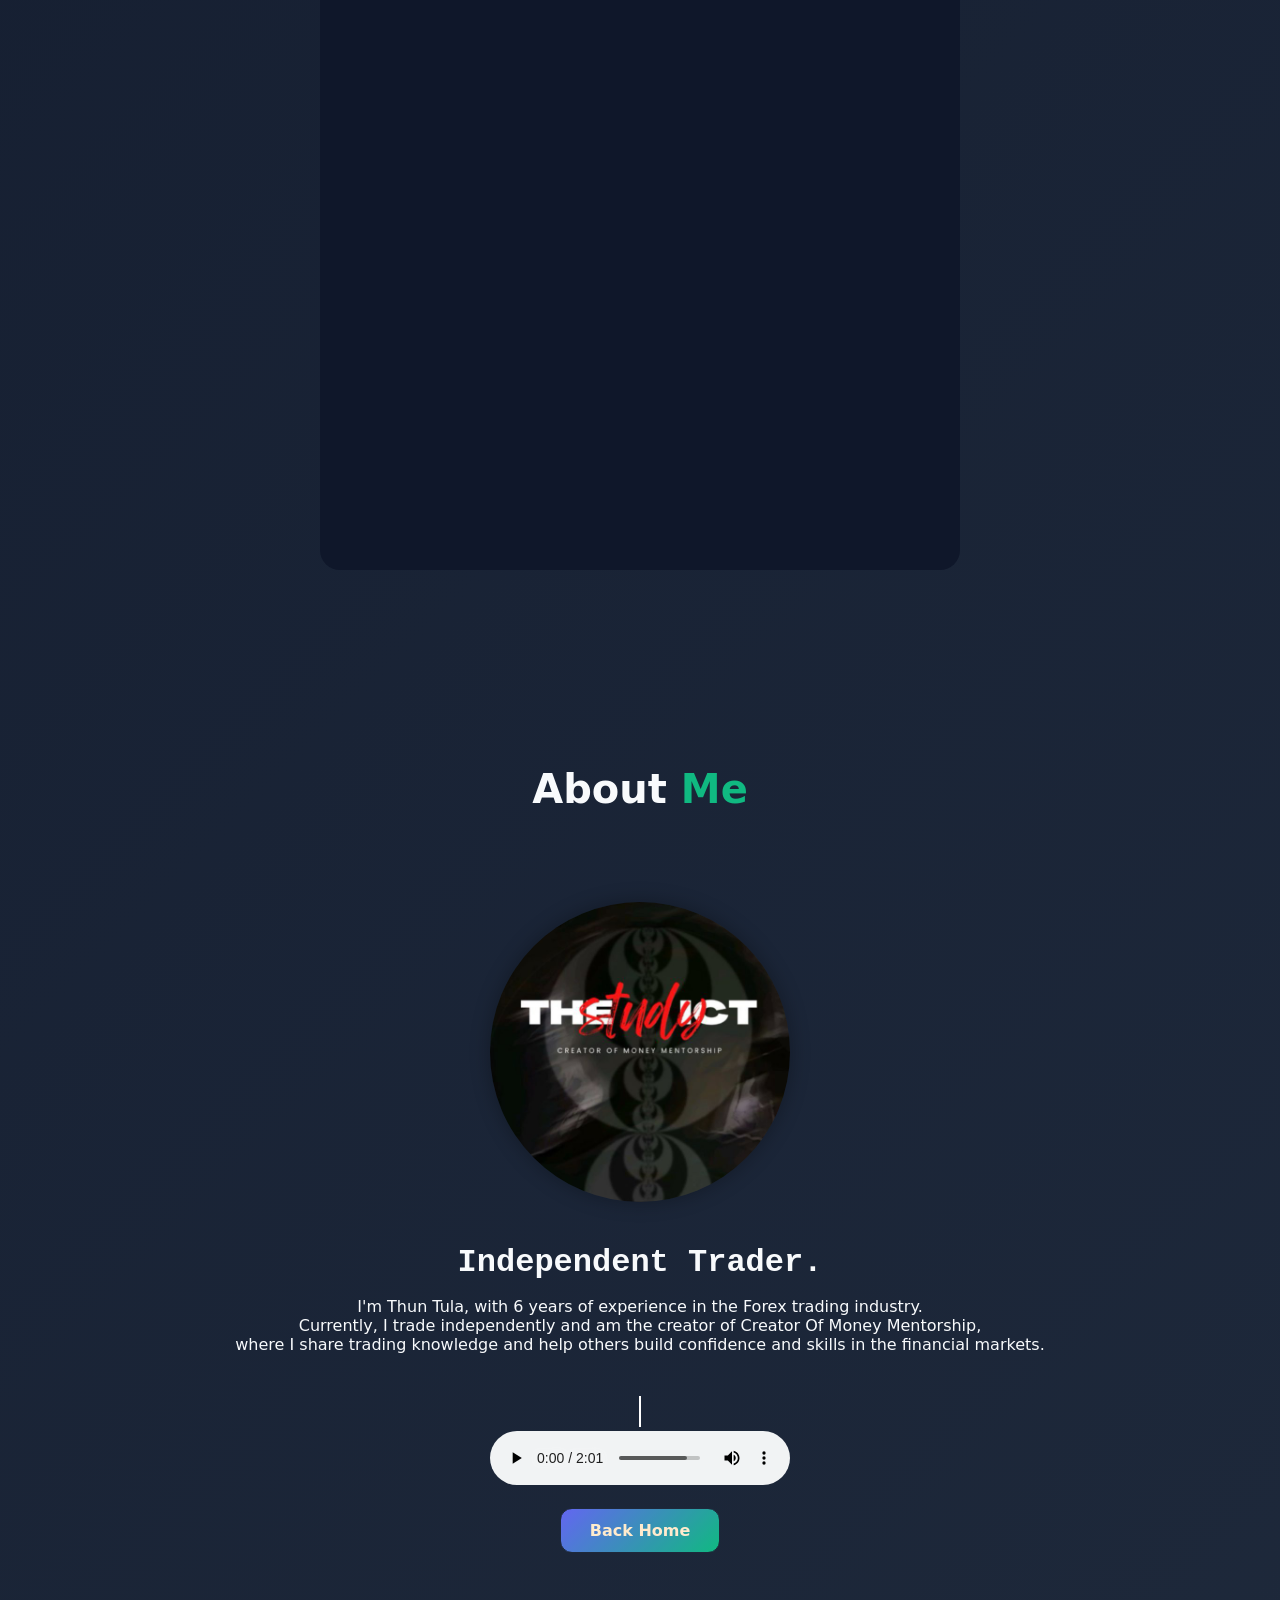
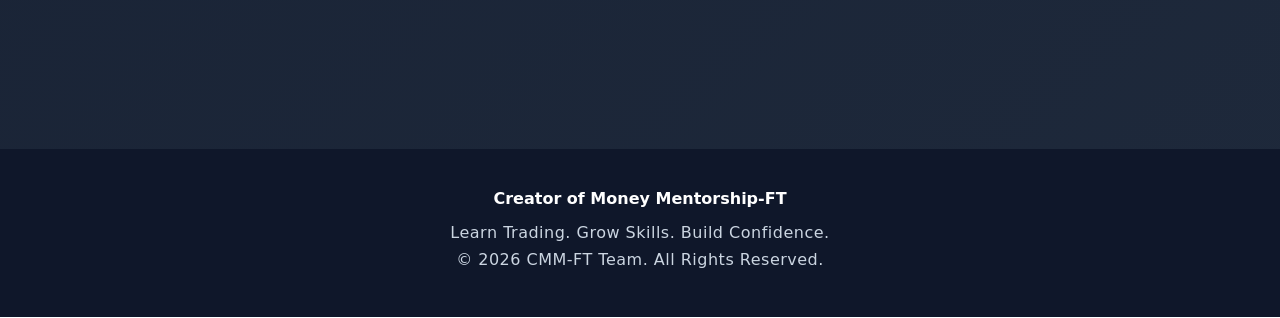
==== commit a891a9df: "edit" ====
--- a/Frontend/style/style.css
+++ b/Frontend/style/style.css
@@ -985,7 +985,7 @@
 
 .footer-content h3{
     color: #ffffff;
-    font-size: 1.5rem;
+    font-size: 1rem;
     margin-bottom: 15px;
 }
 
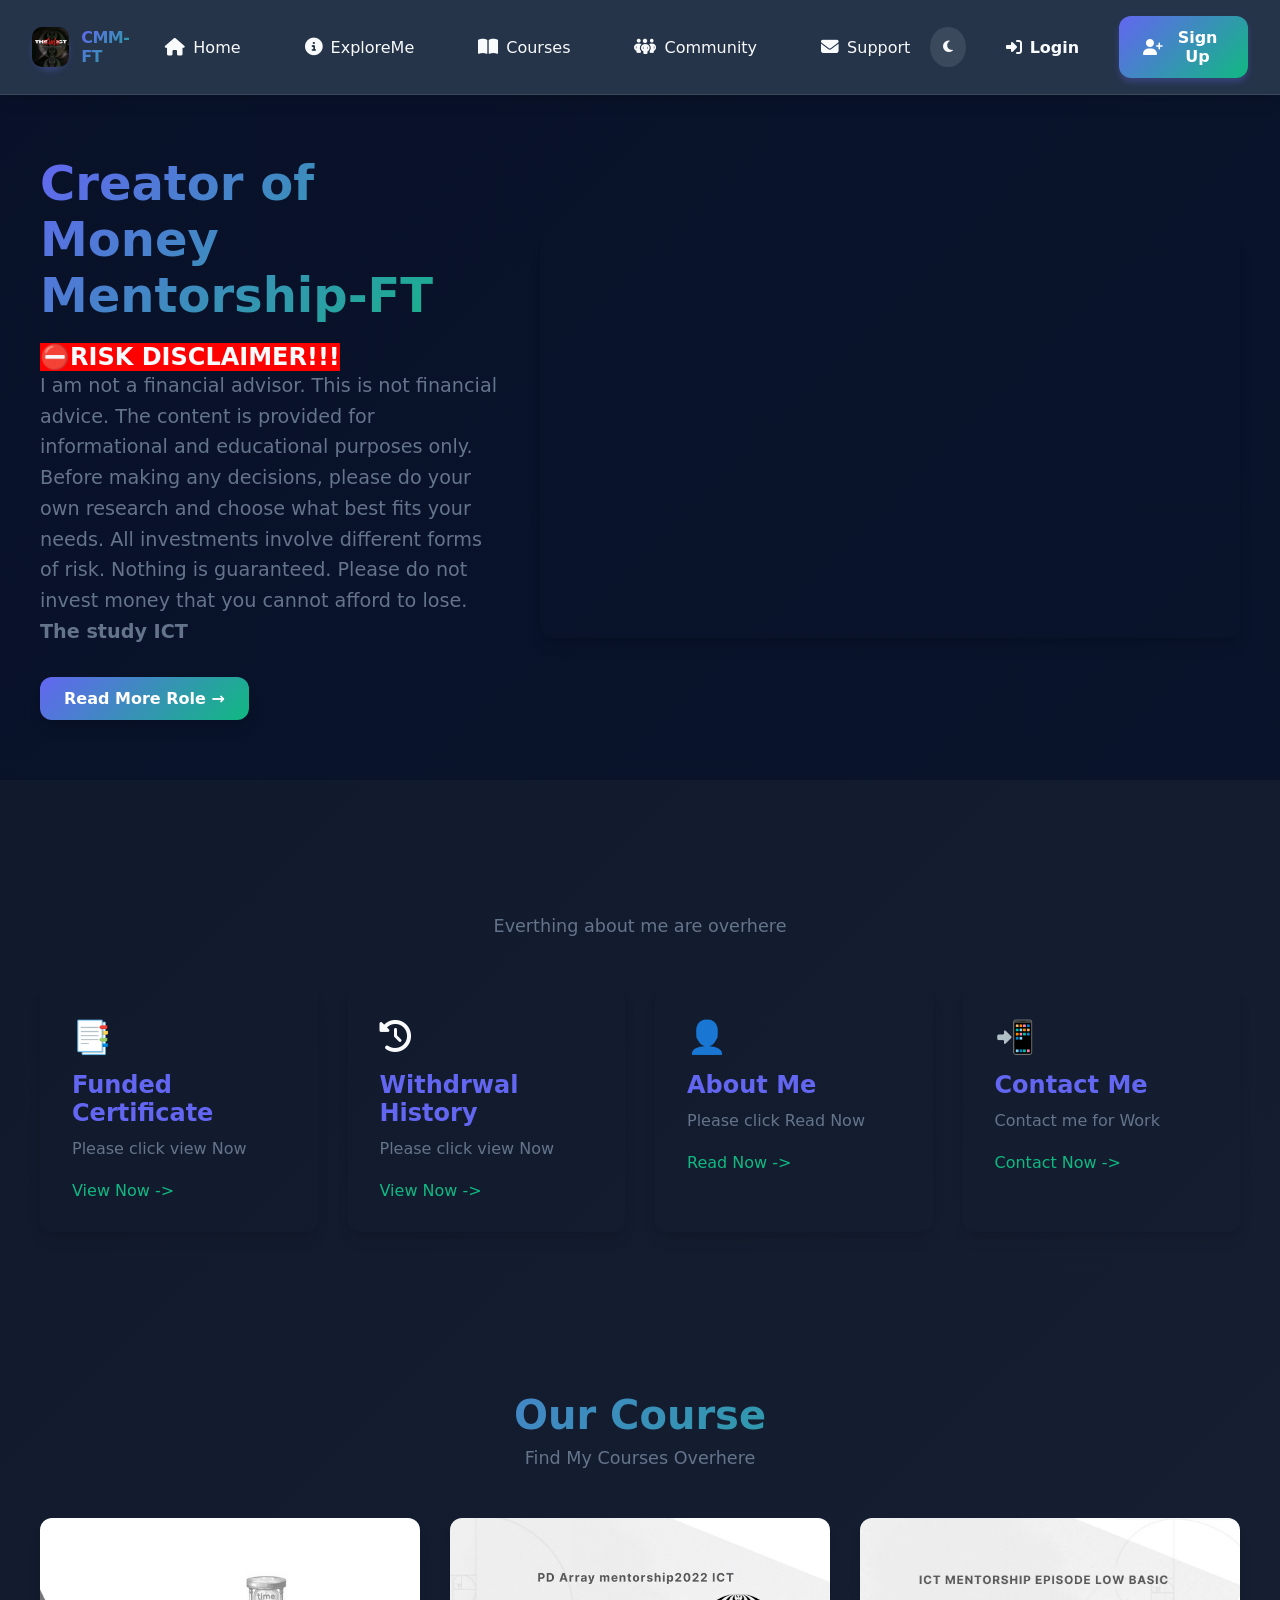
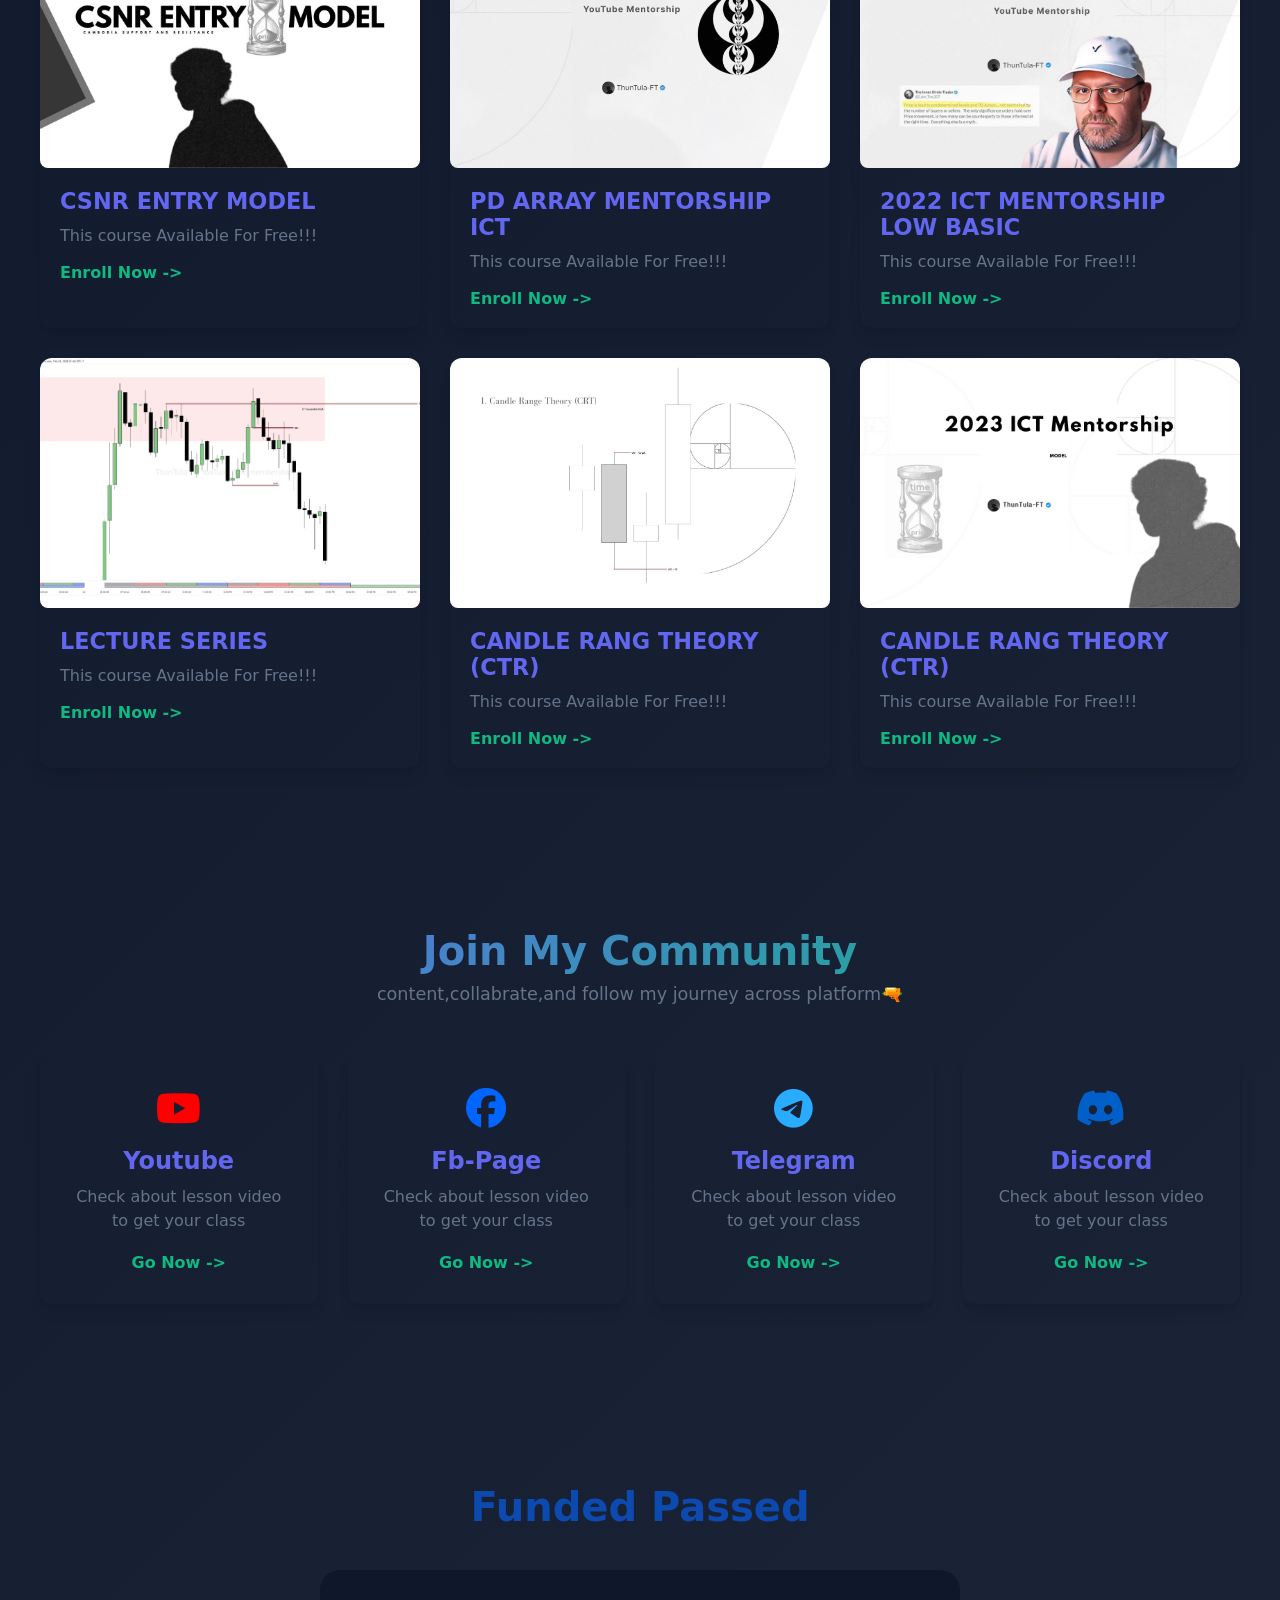
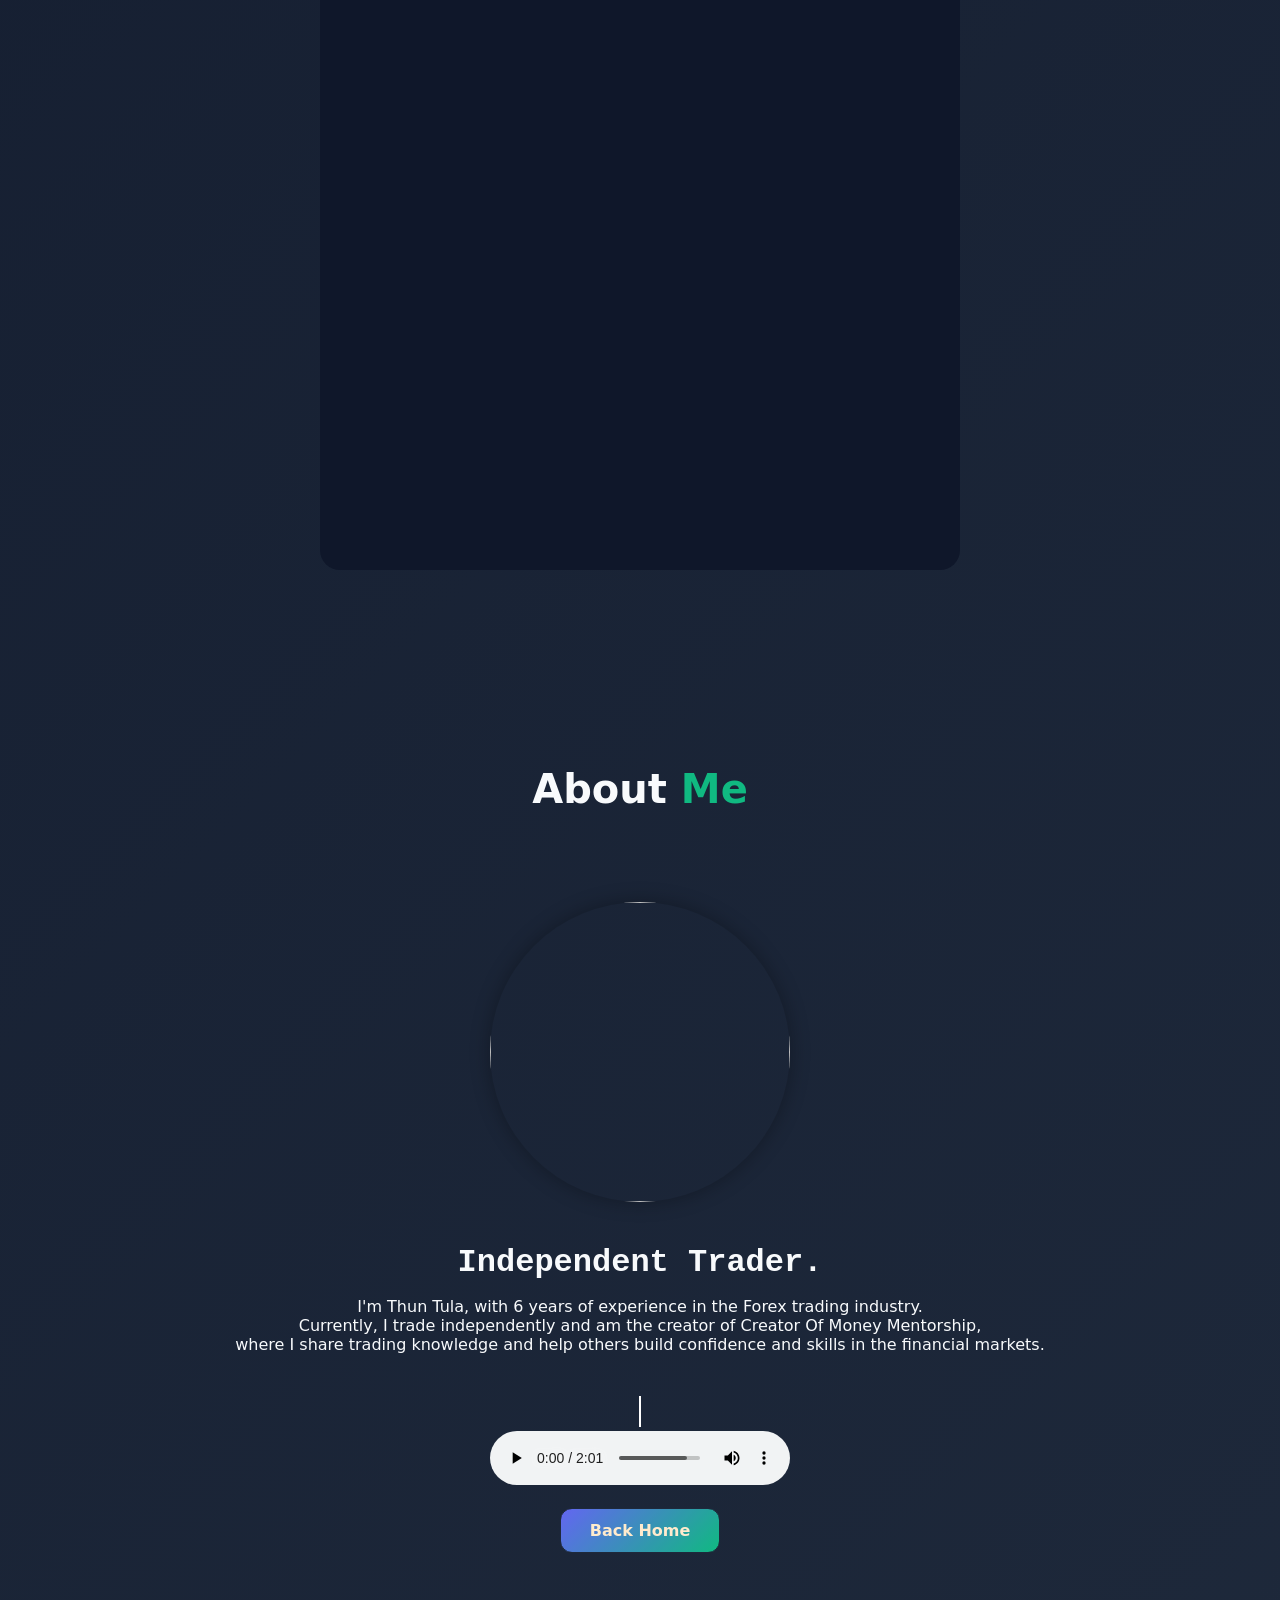
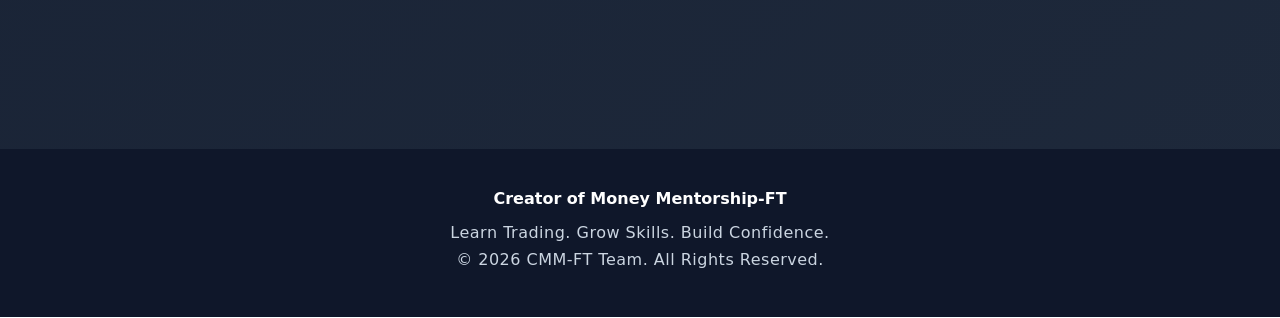
==== commit 64e80c10: "change profile" ====
--- a/index.html
+++ b/index.html
@@ -349,7 +349,7 @@
             <h2 class="heading">About <span>Me</span></h2>
 
             <div class="about-img">
-                <img src="/Frontend/image/Profile.jpg" alt="">
+                <img src="/Frontend/image/about.JPG" alt="">
                 <span class="circle-span"></span>
             </div>
 
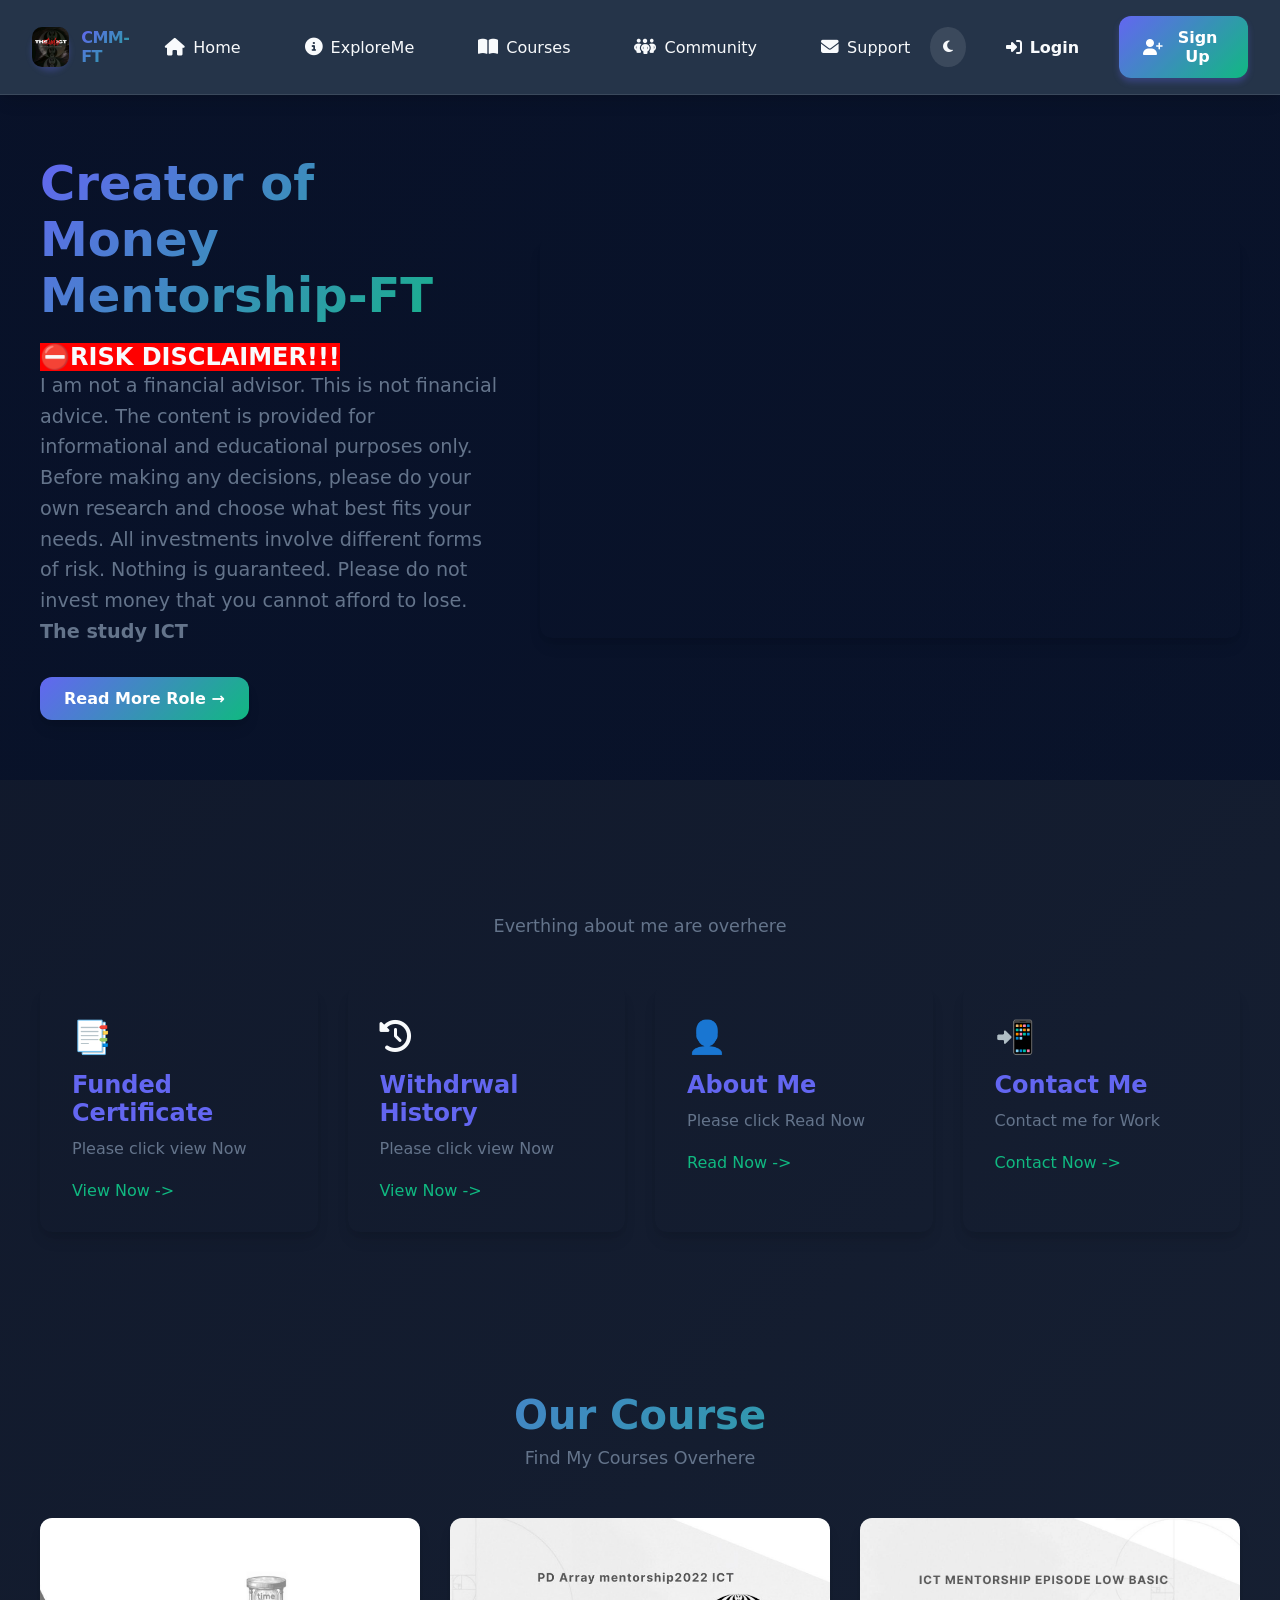
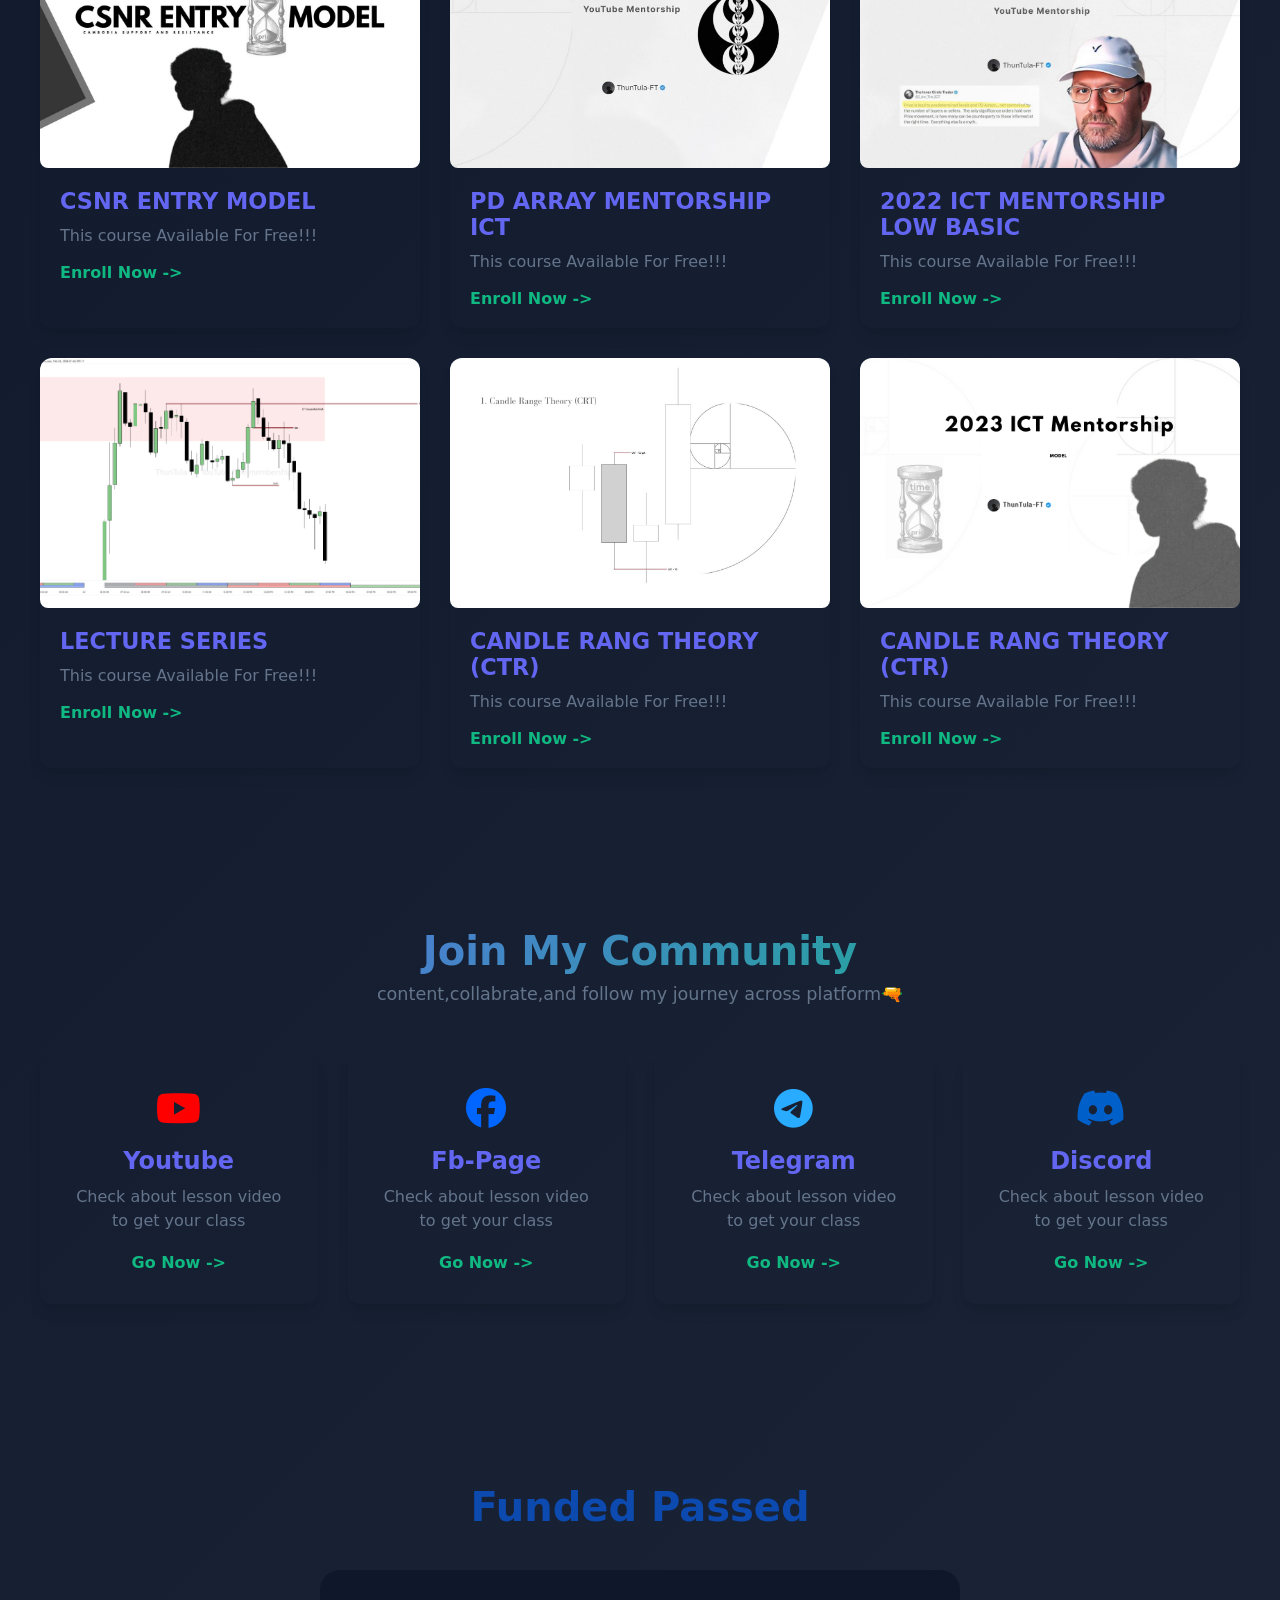
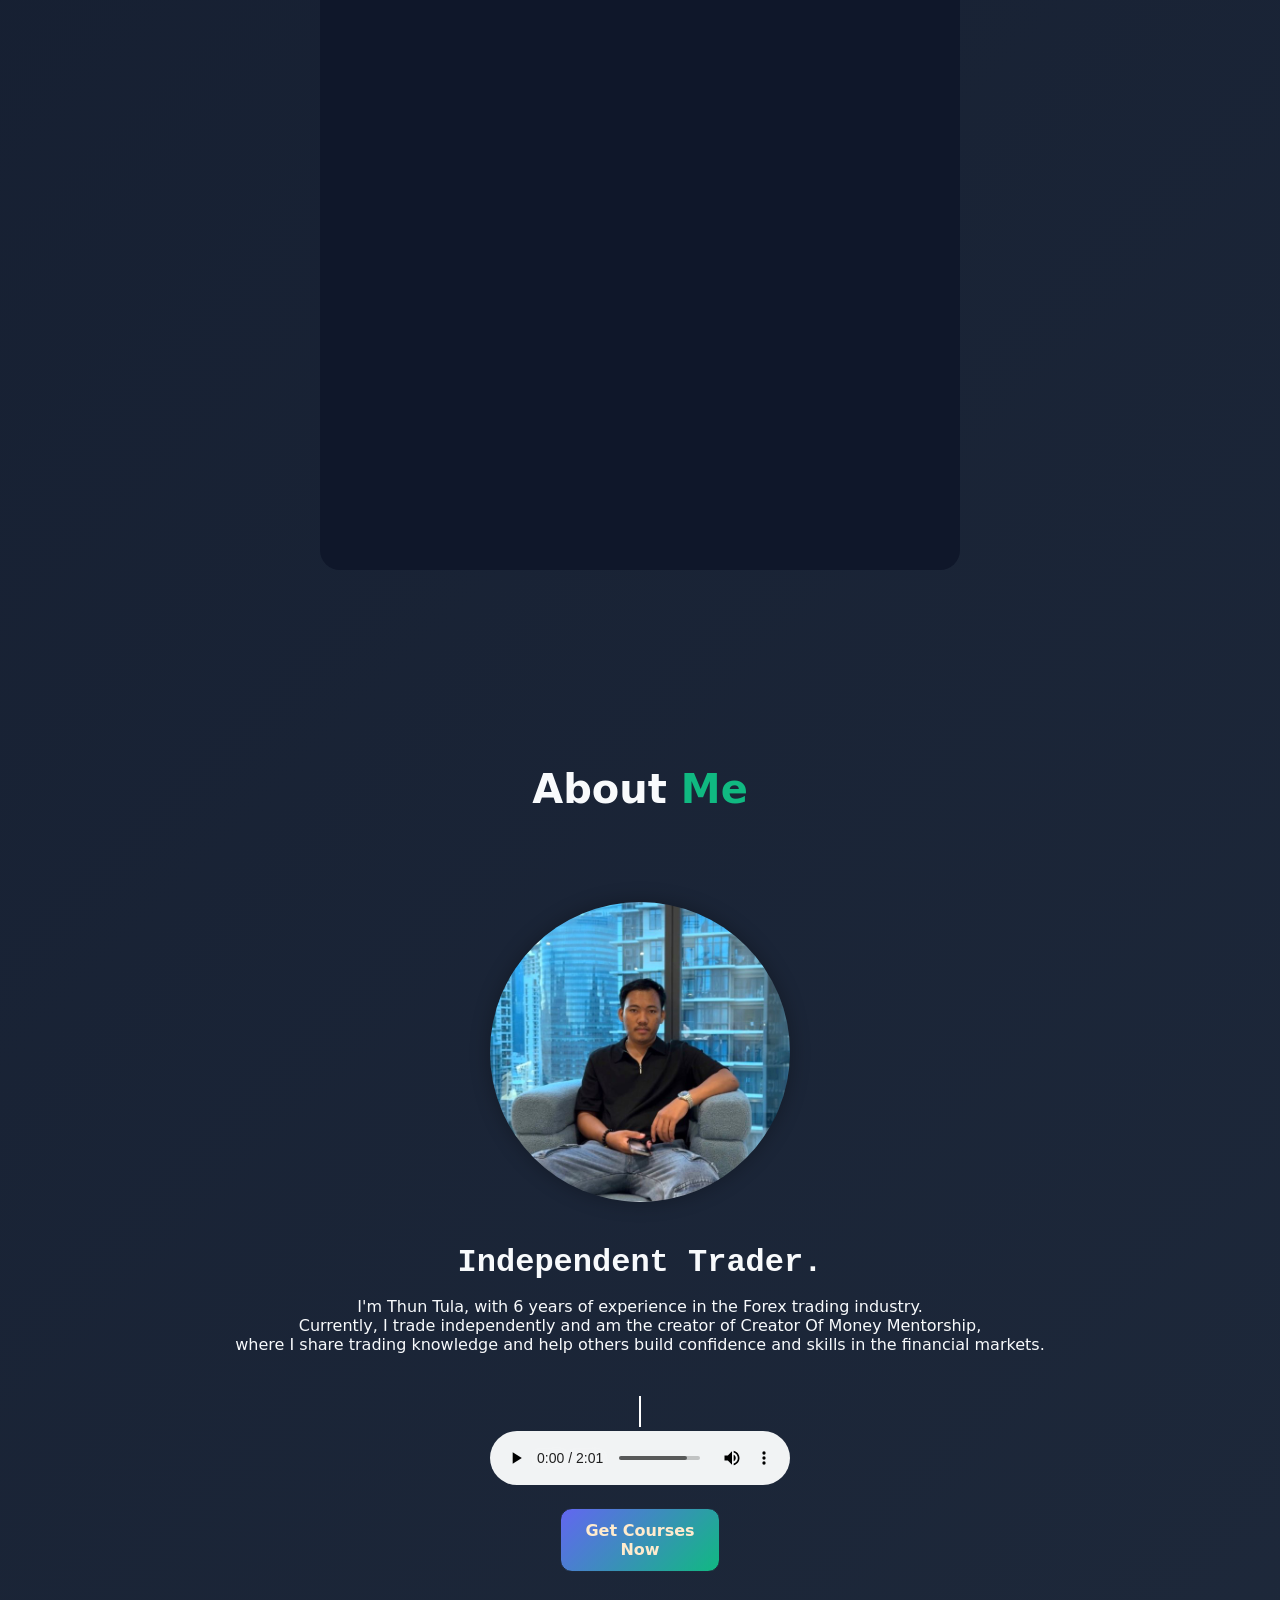
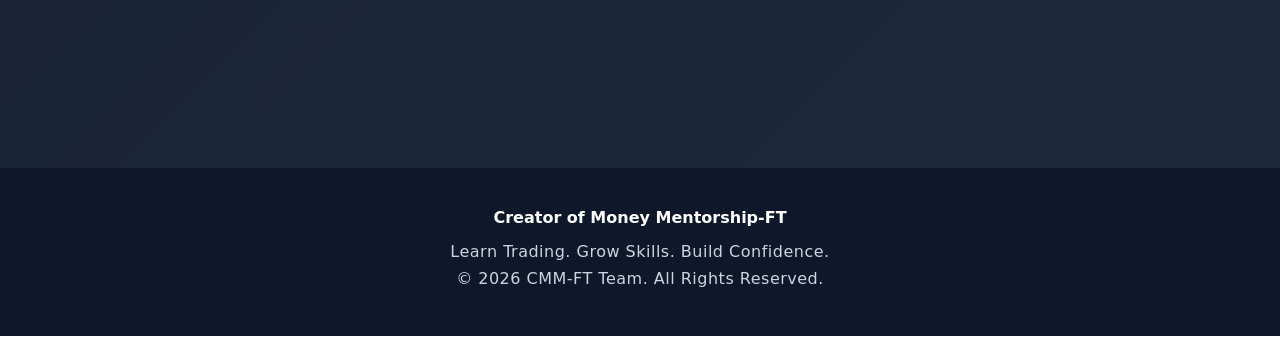
==== commit 80c47d57: "edit" ====
--- a/index.html
+++ b/index.html
@@ -349,7 +349,7 @@
             <h2 class="heading">About <span>Me</span></h2>
 
             <div class="about-img">
-                <img src="/Frontend/image/about.JPG" alt="">
+                <img src="/Frontend/image/aboutme.JPG" alt="">
                 <span class="circle-span"></span>
             </div>
 
@@ -371,7 +371,7 @@
                 </audio>
                 <br><br>
                 <div class="btn-box" btns>
-                    <a href="#" class="btns btn">Back Home</a>
+                    <a href="#course" class="btns btn">Get Courses Now</a>
                 </div>
 
             </div>
